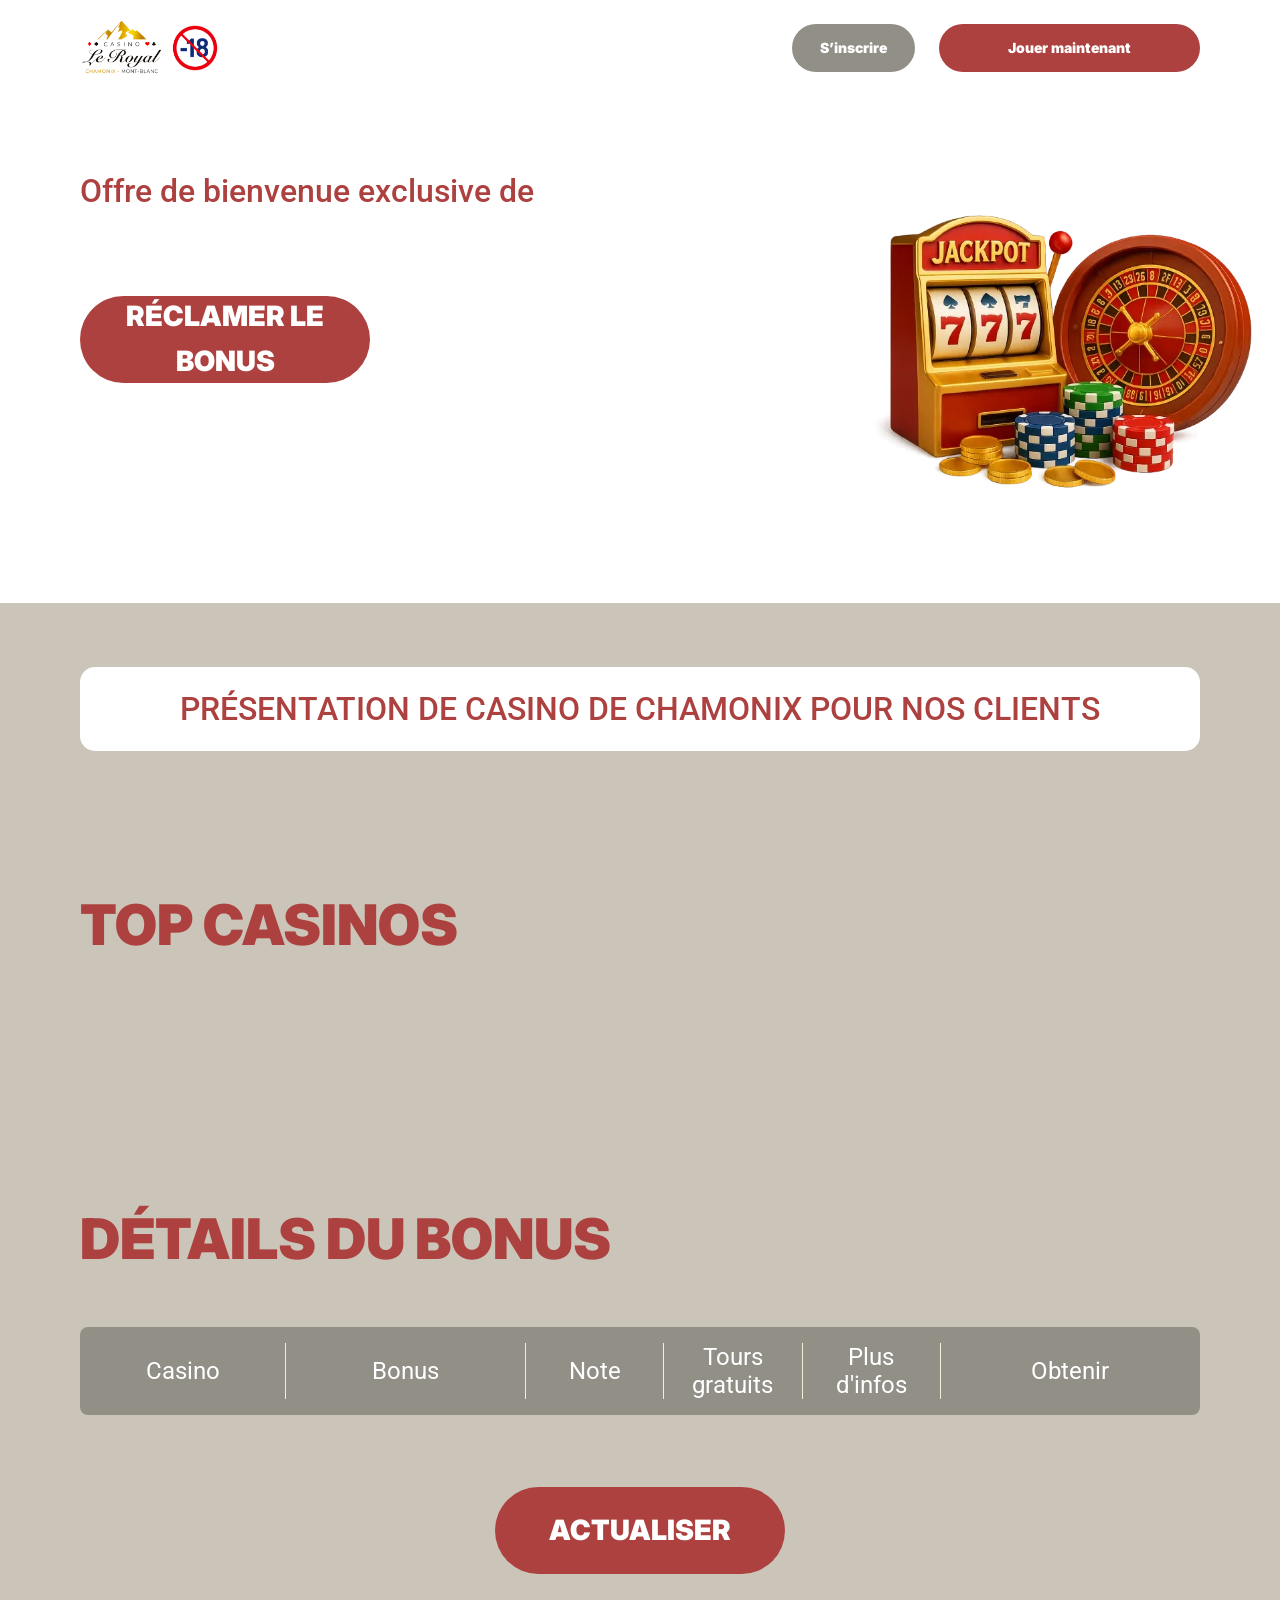
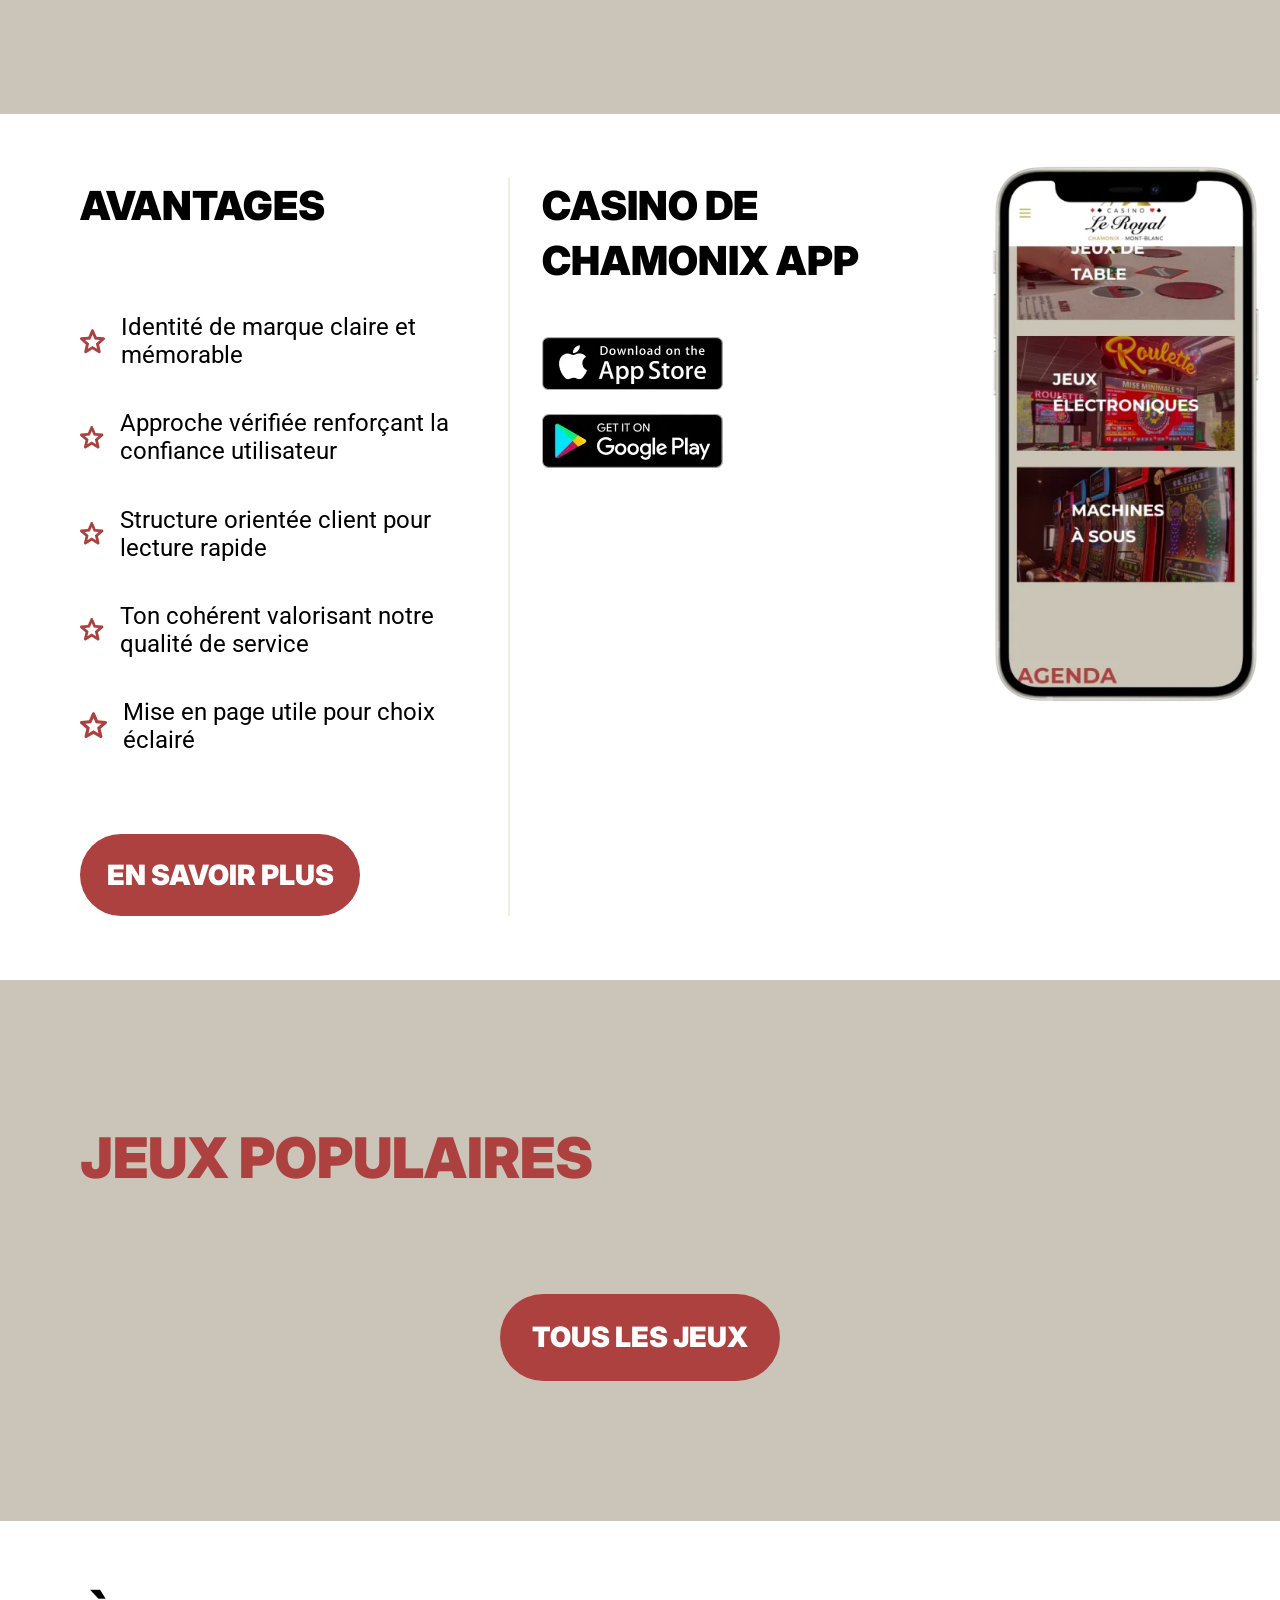
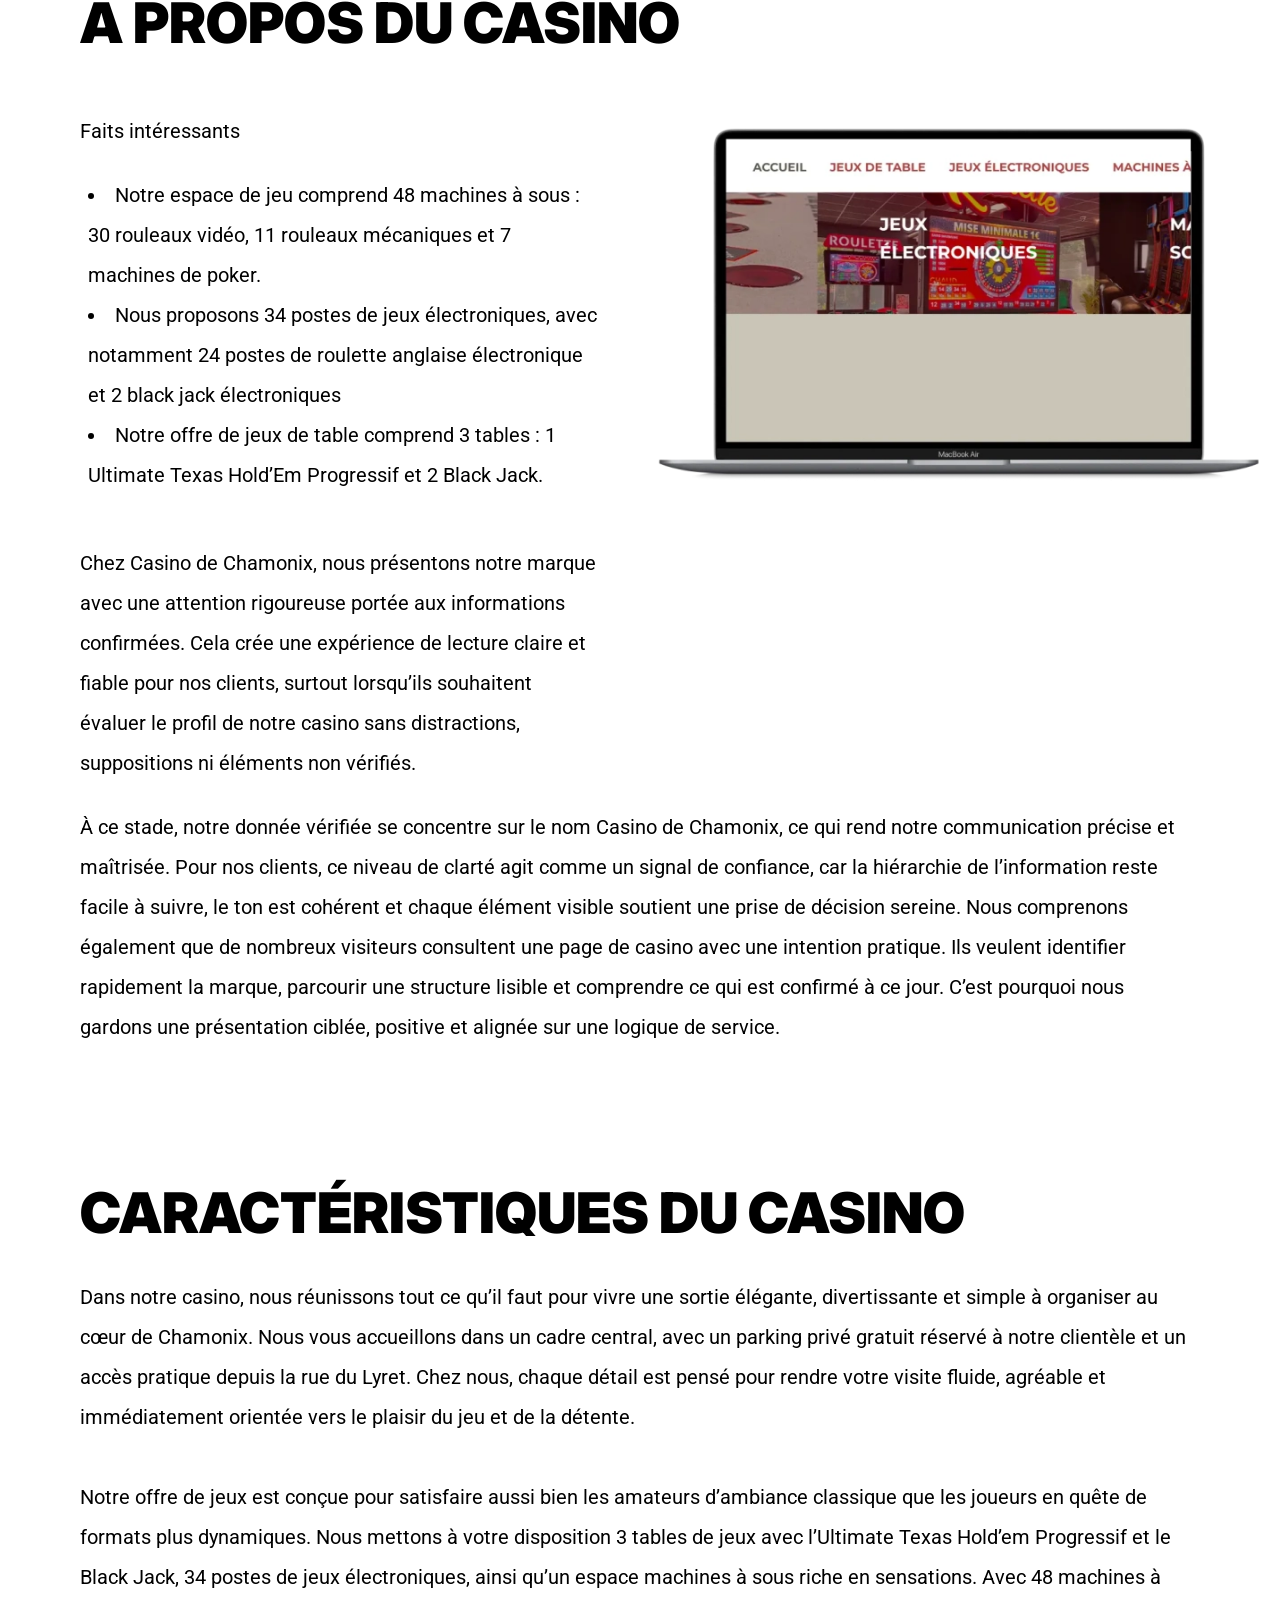
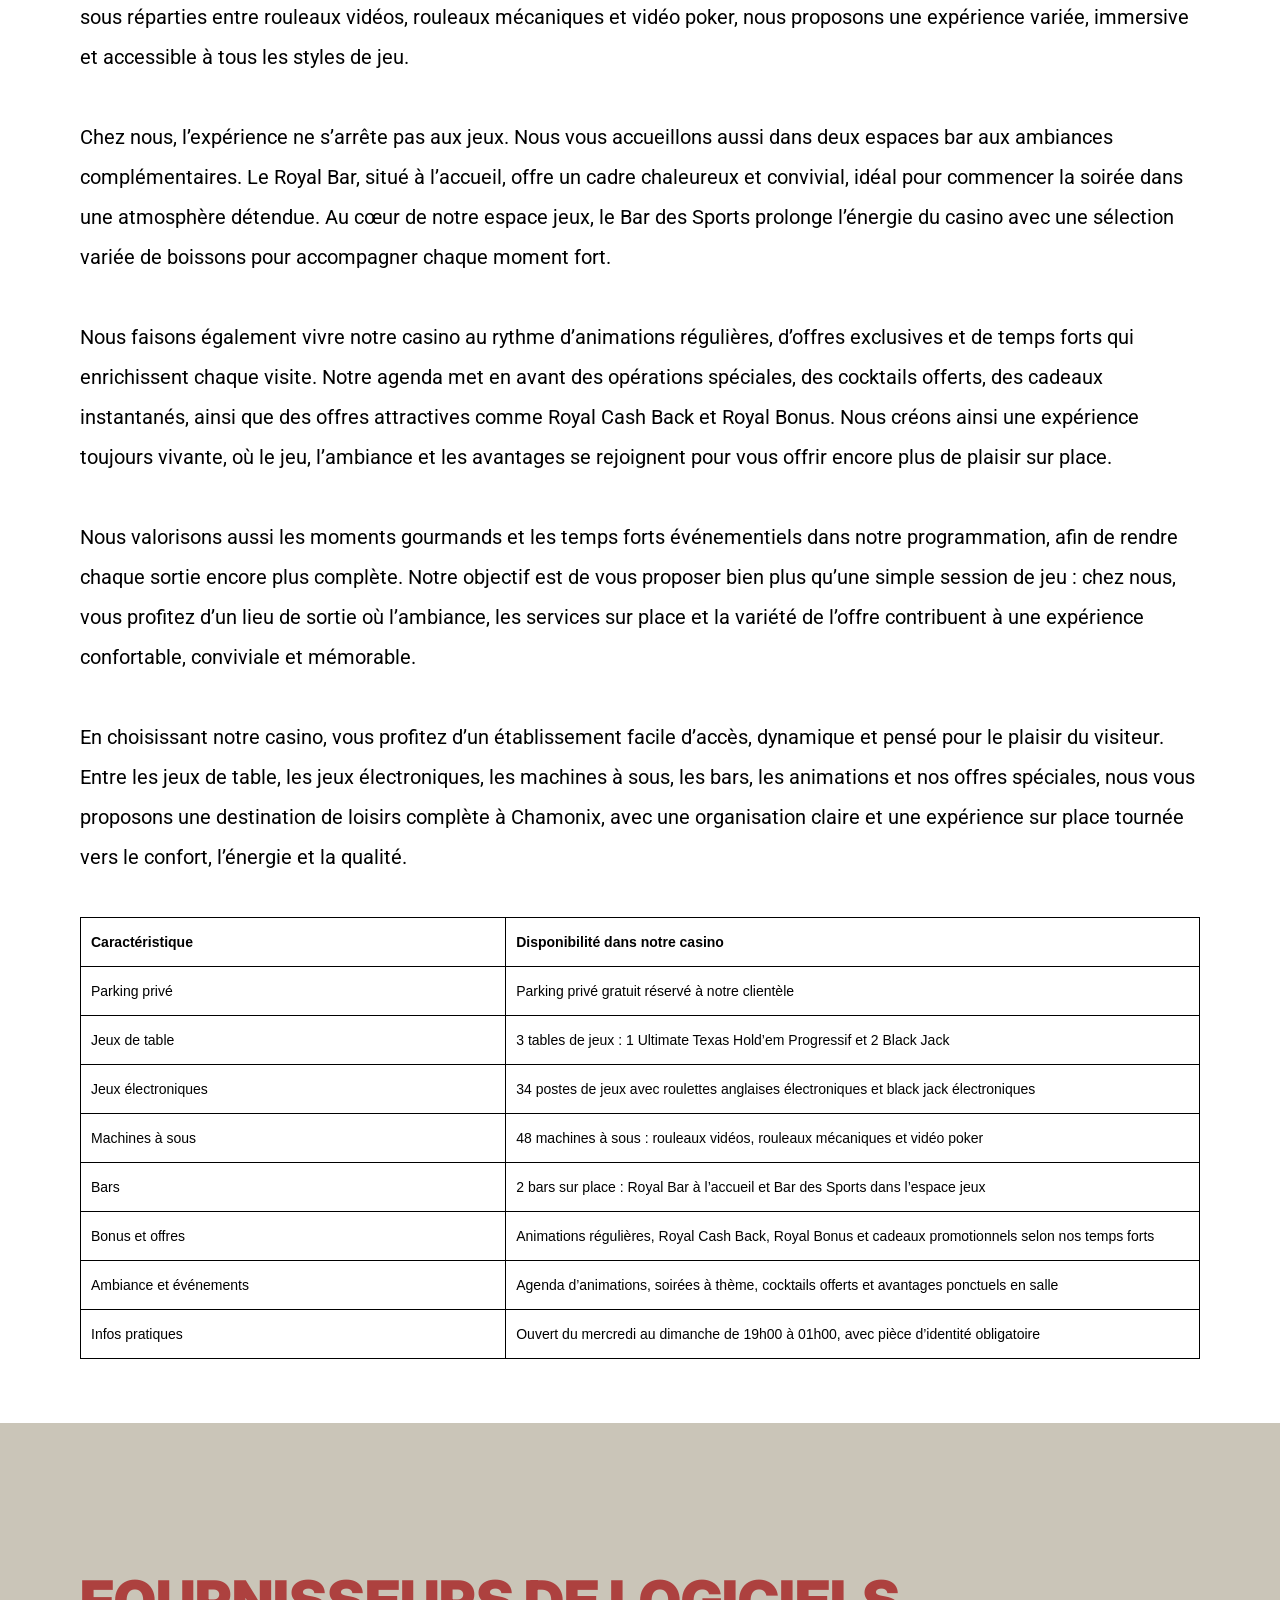
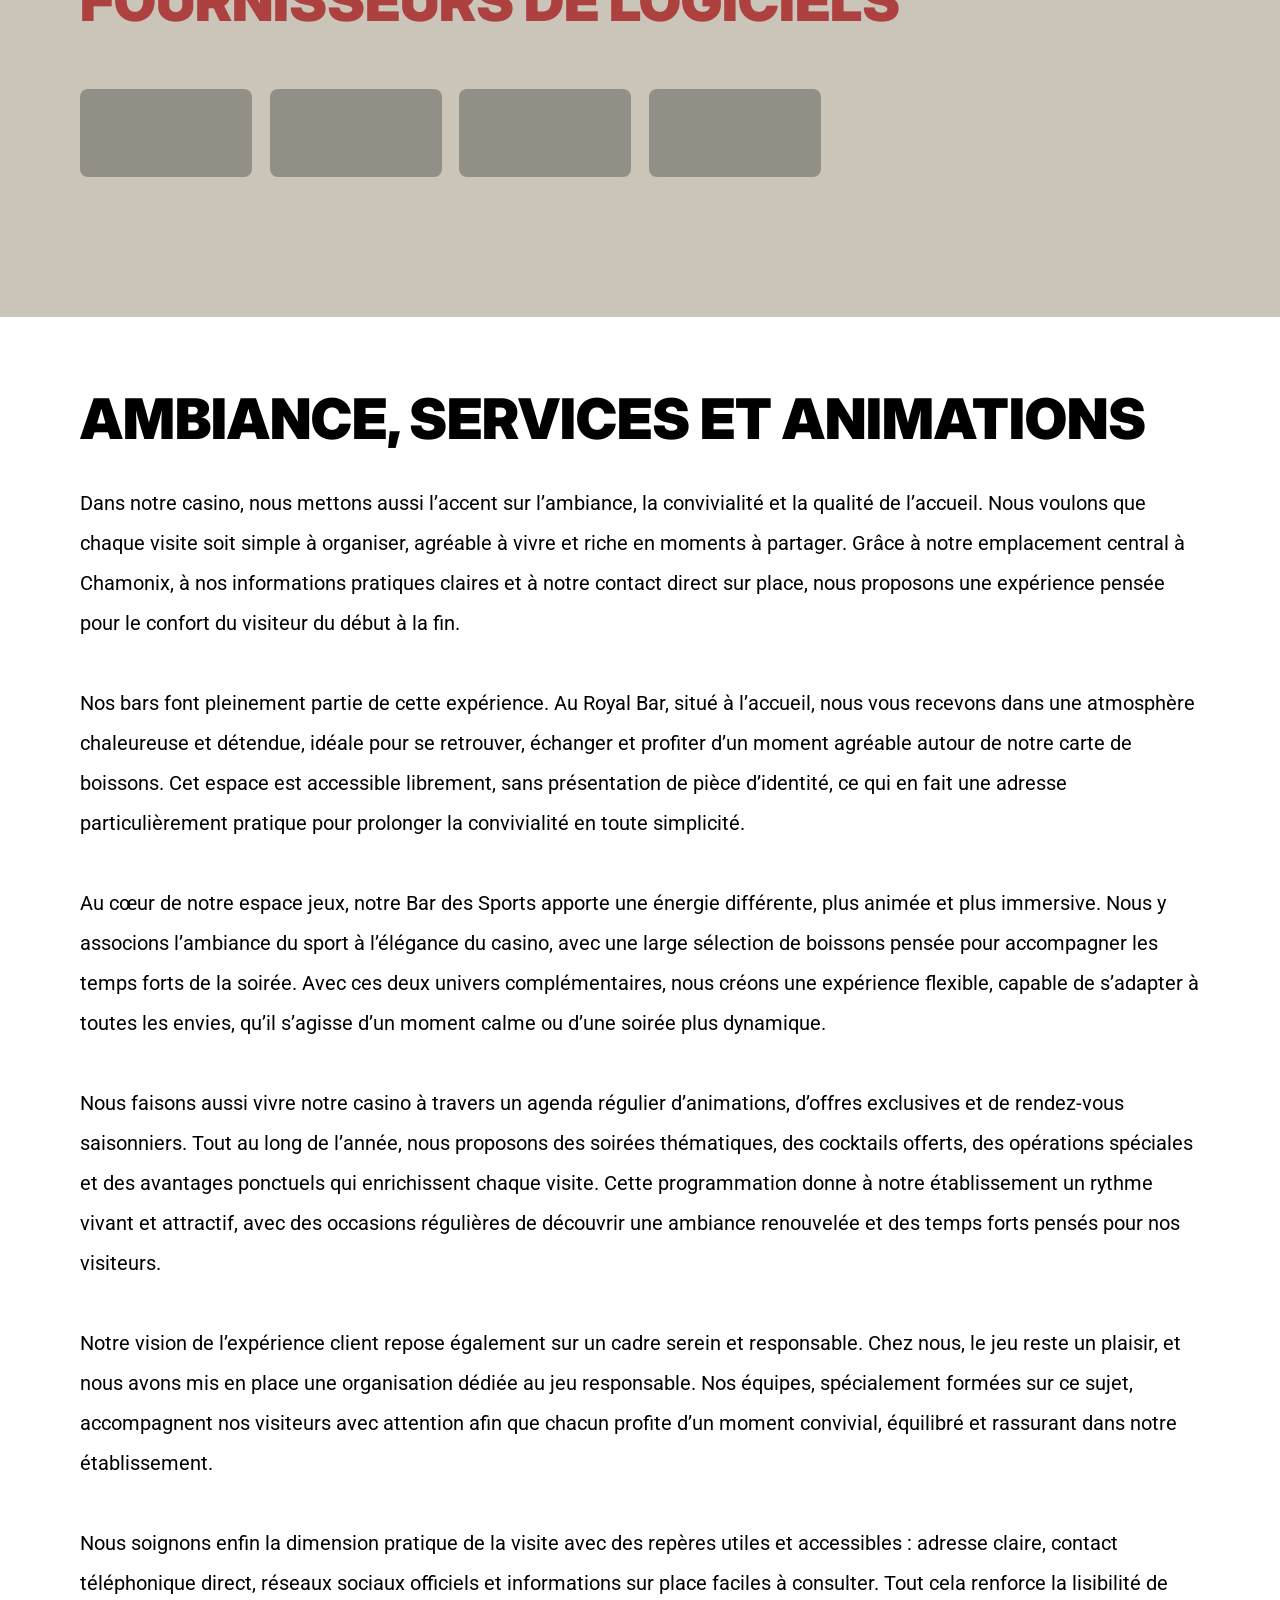
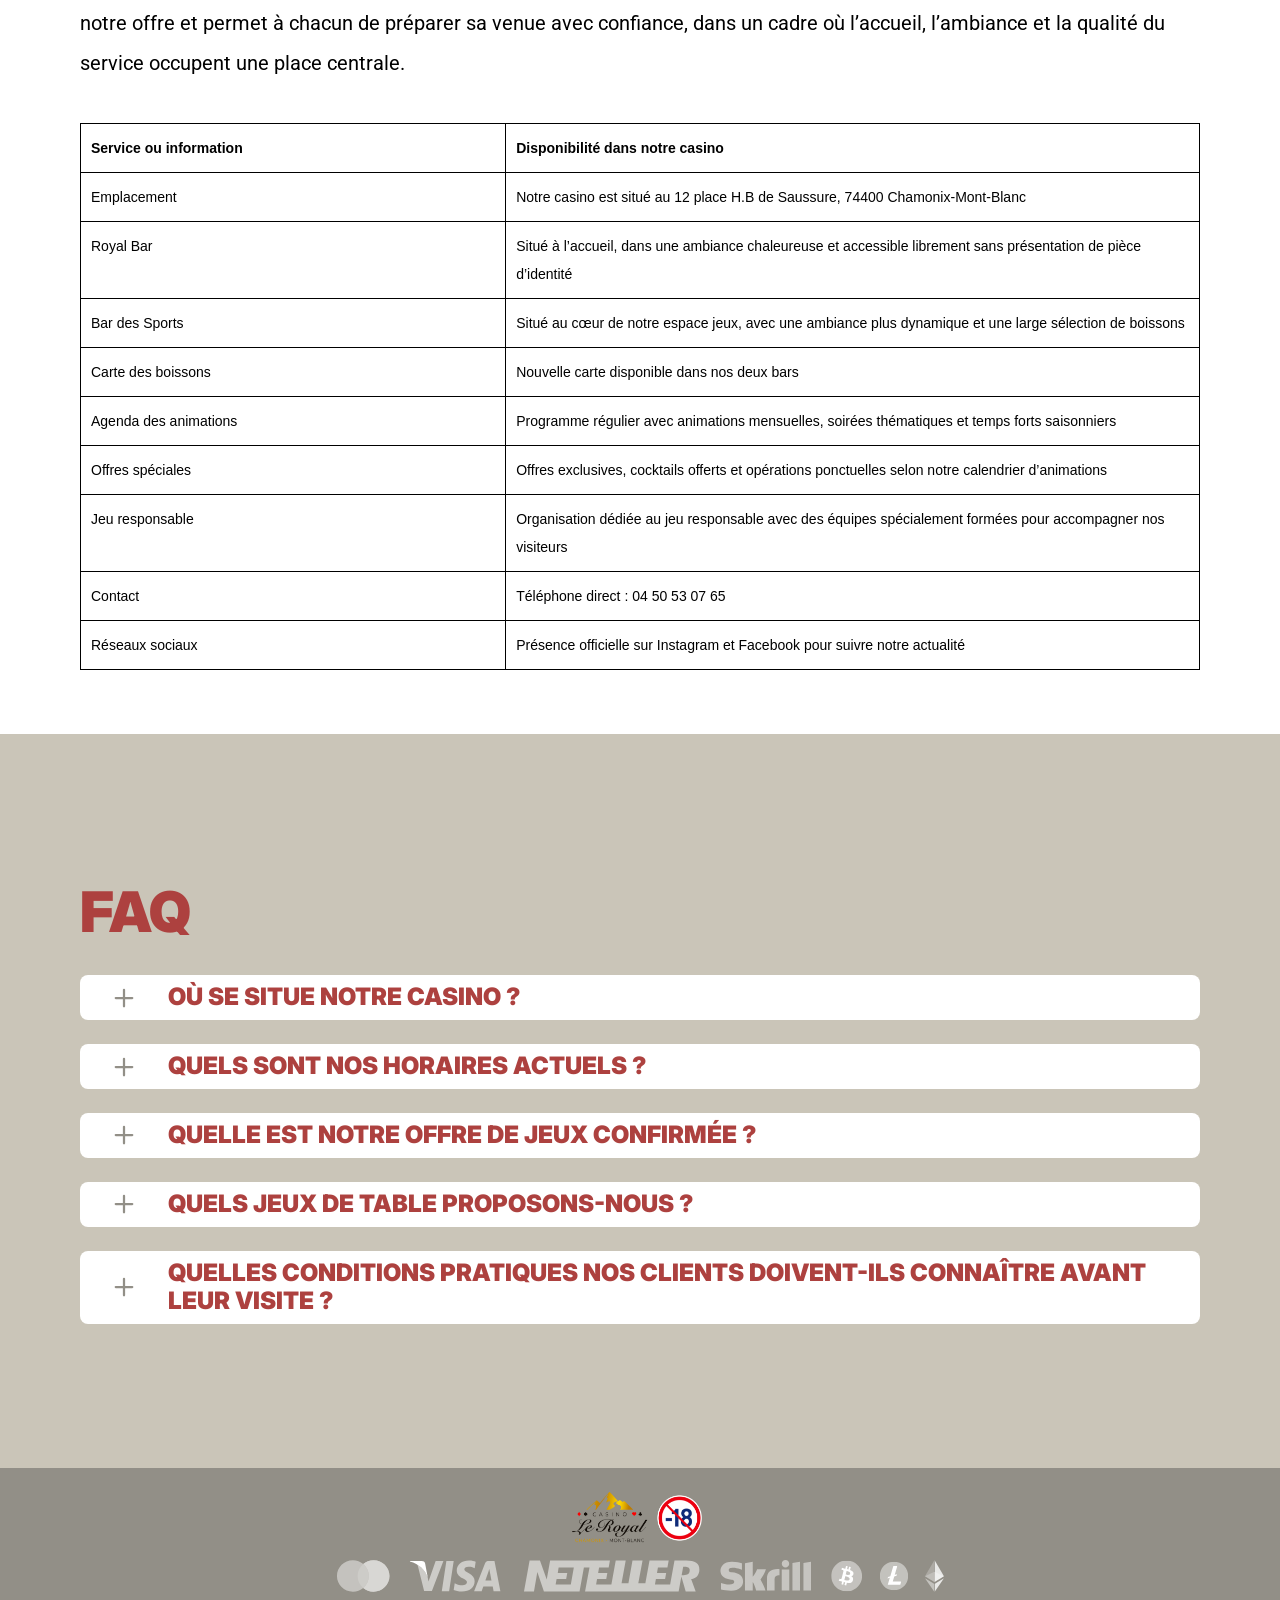
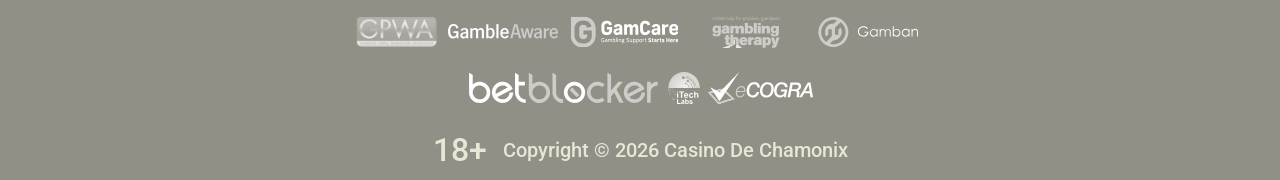
==== index.html @ f4f3ecd4 "Site update" ====
<!DOCTYPE html>
<html lang="fr-FR">

<head>
    <meta charset="utf-8">

    <script src="./index.js"></script>

    <link rel="manifest" href="./manifest.json">

    <link rel="preconnect" href="https://fonts.googleapis.com" />
    <link rel="preconnect" href="https://fonts.gstatic.com" crossorigin />

    <!-- Google Fonts -->
    <link
            href="https://fonts.googleapis.com/css2?family=Inter:wght@300;400;500;600;700&display=swap"
            rel="stylesheet"
    />
    <!-- Google Fonts -->

    <!-- Google Fonts -->
    <link
            href="https://fonts.googleapis.com/css2?family=Roboto:wght@300;400;500;600;700&display=swap"
            rel="stylesheet"
    />

    <meta name="viewport" content="width=device-width, initial-scale=1, minimum-scale=1, maximum-scale=2">
    <link rel="preload" as="image" href="_assets/images/1776851815-logo.svg" fetchpriority="high">
    <link rel="stylesheet" href="./normalize.css">
    <link rel="stylesheet" href="./index.css">
    <meta name="theme-color" content="">
    <title>Casino de Chamonix : Présentation du casino, fonctionnalités et informations de paiement</title>
    <meta name="description"
          content="Découvrez Casino de Chamonix à travers une présentation structurée et centrée sur l’utilisateur, fondée uniquement sur des informations vérifiées, avec un aperçu clair des caractéristiques et du statut des paiements.">
    <link rel="canonical" href="https://casino-de-chamonix.com">
    <meta property="og:title" content="Casino de Chamonix : Présentation du casino, fonctionnalités et informations de paiement">
    <meta property="og:description"
          content="Découvrez Casino de Chamonix à travers une présentation structurée et centrée sur l’utilisateur, fondée uniquement sur des informations vérifiées, avec un aperçu clair des caractéristiques et du statut des paiements.">
    <meta property="og:url" content="https://casino-de-chamonix.com">
    <meta property="og:site_name" content="Casino de Chamonix : Présentation du casino, fonctionnalités et informations de paiement">
    <meta property="og:locale" content="fr-FR">
    <meta property="og:image" content="_assets/images/1776852134-main.webp">
    <meta property="og:image:width" content="1200">
    <meta property="og:image:height" content="630">
    <meta property="og:type" content="website">
    <meta name="twitter:card" content="summary_large_image">
    <meta name="twitter:site" content="casino-de-chamonix.com">
    <meta name="twitter:title" content="Casino de Chamonix : Présentation du casino, fonctionnalités et informations de paiement">
    <meta name="twitter:description"
          content="Découvrez Casino de Chamonix à travers une présentation structurée et centrée sur l’utilisateur, fondée uniquement sur des informations vérifiées, avec un aperçu clair des caractéristiques et du statut des paiements.">
    <meta name="twitter:image" content="_assets/images/1776852134-main.webp">
    <meta name="twitter:image:width" content="1200">
    <meta name="twitter:image:height" content="630">
    <link rel="icon" href="_assets/images/1776852144-favicon.svg" type="image/x-icon" sizes="16x16">
    <meta name="language" content="fr-FR">

    <link rel="apple-touch-icon" href="_assets/images/1776851815-favicon.svg" sizes="96x96">
    <link rel="icon" href="_assets/images/1776851815-favicon.svg" type="image/webp" sizes="192x192">

    <link rel="preload" href="_assets/images/1776852183-main.webp" as="image" fetchpriority="high">

    <link rel="alternate" hreflang="x-default" href="https://casino-de-chamonix.com" />
    <link rel="alternate" hreflang="fr" href="https://casino-de-chamonix.com" />
</head>

<body>
<svg
        style="display: none"
        xmlns="http://www.w3.org/2000/svg"
        width="1em"
        height="1em"
        viewBox="0 0 256 256"
>
    <symbol id="minus-icon" viewBox="0 0 256 256">
        <path
                fill="#928f87"
                d="M228 128a12 12 0 0 1-12 12H40a12 12 0 0 1 0-24h176a12 12 0 0 1 12 12"
        />
    </symbol>
</svg>

<svg
        style="display: none"
        xmlns="http://www.w3.org/2000/svg"
        width="1em"
        height="1em"
        viewBox="0 0 32 32"
>
    <symbol id="globe-icon" viewBox="0 0 32 32">
        <path
                fill="#AD413F"
                d="M32.032 16c0-8.501-6.677-15.472-15.072-15.969-0.173-0.019-0.346-0.032-0.523-0.032-0.052 0-0.104 0.005-0.156 0.007-0.093-0.002-0.186-0.007-0.281-0.007-8.84 0-16.032 7.178-16.032 16.001s7.192 16.001 16.032 16.001c0.094 0 0.188-0.006 0.281-0.008 0.052 0.002 0.104 0.008 0.156 0.008 0.176 0 0.349-0.012 0.523-0.032 8.395-0.497 15.072-7.468 15.072-15.969zM29.049 21.151c-0.551-0.16-1.935-0.507-4.377-0.794 0.202-1.381 0.313-2.84 0.313-4.357 0-1.196-0.069-2.354-0.197-3.469 3.094-0.37 4.45-0.835 4.54-0.867l-0.372-1.050c0.695 1.659 1.080 3.478 1.080 5.386 0 1.818-0.352 3.555-0.987 5.151zM8.921 16c0-1.119 0.074-2.212 0.21-3.263 1.621 0.127 3.561 0.222 5.839 0.243v6.939c-2.219 0.021-4.114 0.111-5.709 0.234-0.22-1.319-0.34-2.715-0.34-4.154zM16.967 2.132c2.452 0.711 4.552 4.115 5.492 8.628-1.512 0.12-3.332 0.209-5.492 0.229v-8.857zM14.971 2.156v8.832c-2.136-0.021-3.965-0.109-5.502-0.226 0.96-4.457 3.076-7.836 5.502-8.606zM14.971 21.913l0 7.929c-2.263-0.718-4.256-3.705-5.293-7.719 1.492-0.11 3.253-0.189 5.292-0.21zM16.967 29.868l-0-7.955c2.061 0.020 3.814 0.102 5.288 0.217-1.019 4.067-3 7.076-5.288 7.738zM16.967 19.92l0-6.939c2.291-0.021 4.218-0.118 5.818-0.25 0.131 1.053 0.203 2.147 0.203 3.268 0 1.442-0.116 2.84-0.329 4.16-1.575-0.128-3.462-0.219-5.692-0.24zM28.588 9.81c-0.302 0.094-1.564 0.453-4.094 0.751-0.564-2.998-1.584-5.561-2.91-7.412 3.048 1.325 5.535 3.697 7.005 6.661zM11.213 2.831c-1.632 1.873-2.963 4.568-3.691 7.754-2.265-0.245-3.623-0.534-4.166-0.665 1.585-3.27 4.407-5.836 7.856-7.088zM2.614 11.787c0.385 0.104 1.841 0.467 4.549 0.766-0.155 1.107-0.24 2.26-0.24 3.447 0 1.509 0.136 2.96 0.383 4.334-2.325 0.251-3.755 0.552-4.396 0.706-0.607-1.566-0.944-3.264-0.944-5.041 0-1.467 0.228-2.883 0.649-4.213zM3.784 22.886c0.727-0.154 2.029-0.39 3.956-0.591 0.759 2.803 1.993 5.175 3.473 6.874-3.16-1.148-5.79-3.398-7.429-6.282v0zM21.583 28.849c1.195-1.665 2.14-3.907 2.728-6.525 1.982 0.227 3.226 0.494 3.853 0.652-1.5 2.596-3.808 4.669-6.581 5.873z">
        </path>
    </symbol>
</svg>

<svg width="32" height="31" viewBox="0 0 32 31" fill="none" xmlns="http://www.w3.org/2000/svg">
    <symbol id="star-icon" viewBox="0 0 32 31">
        <path d="M10.0431 24.5932L15.8898 21.0667L21.7365 24.6396L20.2052 17.9577L25.3559 13.5031L18.5811 12.8999L15.8898 6.58913L13.1985 12.8535L6.42371 13.4567L11.5744 17.9577L10.0431 24.5932ZM15.8898 25.4285L8.187 30.0687C7.84672 30.2853 7.49096 30.3781 7.11975 30.3471C6.74853 30.3162 6.42371 30.1925 6.1453 29.9759C5.86688 29.7594 5.65034 29.489 5.49566 29.1648C5.34099 28.8406 5.31005 28.4768 5.40286 28.0734L7.44456 19.3034L0.623417 13.4103C0.314068 13.1319 0.121034 12.8145 0.0443157 12.4581C-0.0324028 12.1017 -0.00951111 11.754 0.112991 11.415C0.235493 11.0759 0.421103 10.7975 0.669819 10.5797C0.918536 10.362 1.25882 10.2227 1.69067 10.1621L10.6927 9.37327L14.1729 1.11366C14.3276 0.742438 14.5676 0.464023 14.8931 0.278414C15.2185 0.0928044 15.5507 0 15.8898 0C16.2288 0 16.5611 0.0928044 16.8865 0.278414C17.2119 0.464023 17.452 0.742438 17.6067 1.11366L21.0869 9.37327L30.0889 10.1621C30.522 10.224 30.8623 10.3632 31.1098 10.5797C31.3572 10.7963 31.5428 11.0747 31.6666 11.415C31.7903 11.7553 31.8138 12.1036 31.7371 12.46C31.6604 12.8163 31.4667 13.1331 31.1562 13.4103L24.335 19.3034L26.3767 28.0734C26.4695 28.4756 26.4386 28.8394 26.2839 29.1648C26.1292 29.4902 25.9127 29.7606 25.6343 29.9759C25.3559 30.1912 25.0311 30.315 24.6598 30.3471C24.2886 30.3793 23.9329 30.2865 23.5926 30.0687L15.8898 25.4285Z" fill="#AD413F"/>
    </symbol>
</svg>

<svg
        xmlns="http://www.w3.org/2000/svg"
        width="1em"
        height="1em"
        viewBox="0 0 256 256"
>
    <symbol id="plus-icon" viewBox="0 0 256 256">
        <path
                fill="#928f87"
                d="M228 128a12 12 0 0 1-12 12h-76v76a12 12 0 0 1-24 0v-76H40a12 12 0 0 1 0-24h76V40a12 12 0 0 1 24 0v76h76a12 12 0 0 1 12 12"
        />
    </symbol>
</svg>

<svg
        width="33"
        height="32"
        viewBox="0 0 33 32"
        fill="none"
        xmlns="http://www.w3.org/2000/svg"
>
    <symbol id="play-icon" viewBox="0 0 33 32">
        <path
                d="M16.8334 0.0786133C7.9606 0.0786133 0.767578 7.20678 0.767578 15.9998C0.767578 24.7929 7.9606 31.921 16.8334 31.921C25.7061 31.921 32.8992 24.7929 32.8992 15.9998C32.8992 7.20678 25.7061 0.0786133 16.8334 0.0786133ZM22.3861 16.8438L14.3532 21.8192C14.1907 21.9197 14.0059 21.9703 13.821 21.9703C13.6536 21.9703 13.4859 21.929 13.3342 21.8454C13.015 21.67 12.8169 21.3372 12.8169 20.9752V11.0244C12.8169 10.6625 13.015 10.3296 13.3342 10.1543C13.6533 9.97788 14.0436 9.98857 14.3532 10.1805L22.3861 15.1559C22.6796 15.3381 22.858 15.6568 22.858 15.9998C22.858 16.3428 22.6796 16.6616 22.3861 16.8438Z"
                fill="#AD413F"
        />
    </symbol>
</svg>

<svg
        width="20"
        height="20"
        viewBox="0 0 20 20"
        fill="none"
        xmlns="http://www.w3.org/2000/svg"
>
    <symbol id="information-outline" viewBox="0 0 20 20">
        <path
                d="M9 7H11V5H9V7ZM10 18C5.59 18 2 14.41 2 10C2 5.59 5.59 2 10 2C14.41 2 18 5.59 18 10C18 14.41 14.41 18 10 18ZM10 0C8.68678 0 7.38642 0.258658 6.17317 0.761205C4.95991 1.26375 3.85752 2.00035 2.92893 2.92893C1.05357 4.8043 0 7.34784 0 10C0 12.6522 1.05357 15.1957 2.92893 17.0711C3.85752 17.9997 4.95991 18.7362 6.17317 19.2388C7.38642 19.7413 8.68678 20 10 20C12.6522 20 15.1957 18.9464 17.0711 17.0711C18.9464 15.1957 20 12.6522 20 10C20 8.68678 19.7413 7.38642 19.2388 6.17317C18.7362 4.95991 17.9997 3.85752 17.0711 2.92893C16.1425 2.00035 15.0401 1.26375 13.8268 0.761205C12.6136 0.258658 11.3132 0 10 0ZM9 15H11V9H9V15Z"
                fill="#AD413F"
        />
    </symbol>
</svg>

<div class="wrapper">
    <header class="header" id="top">
        <div class="headerBlock">
            <div class="headerLogoContainer"><a href="https://casino-de-chamonix.com" aria-label="Main page"><img class="header__logo logo"
                                                                                                     src="_assets/images/1776851815-logo.svg" alt="Casino De Chamonix" /></a></div>
            <ul class="nav__list">
                <li class="nav__item"><a class="nav__link" target="_blank" href="casino.html?id=example-offer-id"
                                         aria-label="S’inscrire" id="navSignUp"> S’inscrire </a></li>
                <li class="nav__item nav__itemLarge"><a class="nav__link nav__linkLarge" target="_blank"
                                                        href="casino.html?id=example-offer-id" aria-label="Jouer maintenant" id="navPlayNow"> Jouer maintenant </a>
                </li>
            </ul>
        </div>
    </header>
    <main class="main">
        <section class="heroContainer">
            <div class="hero">
                <div class="heroBlock block">
                    <div class="heroGroup">
                        <div class="heroTextGroup">
                            <p class="heroText heroTextDesktop">Offre de bienvenue exclusive de</p>
                            <p class="heroText heroTextMobile">Offre de bienvenue exclusive de</p>
                            <p class="heroText heroTextBonus" id="bonusText"></p>
                        </div><a target="_blank" class="heroLink" id="bonusLink" href="/" aria-label="Lancer la partie"><span
                            class="heroButton btn btn--large">Réclamer le bonus</span></a>
                    </div>
                </div>
            </div>
            <div class="heroUnder">
                <h1 class="heroText heroMainTitle">Présentation de Casino de Chamonix pour nos clients</h1>
            </div>
        </section>
        <div class="bonusesCircleContainer">
            <section class="topCasino">
                <div class="container">
                    <div class="topCasinoBlock block">
                        <h2 class="topCasinoTitle title"><span>Top casinos <span id="countryName"></span></span>
                        </h2>
                        <div class="topCasinoGroup" id="casinoCardContainer">
                            <!-- Casino cards will be dynamically inserted here --></div><button
                            class="topCasinoButton btn btn--large" id="showMoreButton"> Tous les casinos </button>
                    </div>
                </div>
            </section>
            <section class="bonusDetails" id="bonuses">
                <div class="container">
                    <div class="bonusDetailsBlock block">
                        <h2 class="bonusDetailsTitle title"><span>Détails du bonus</span></h2>
                        <div class="bonusDetailsGroup">
                            <div class="bonusTable">
                                <div class="bogradientContainer">
                                    <div class="bonusTableRow bonusTableHeader">
                                        <div class="bonusTableHead">
                                            <p class="bonusHeaderText bonusHeaderCasino">Casino</p>
                                        </div>
                                        <div class="bonusTableHead">
                                            <p class="bonusHeaderText bonusDetailsWelcome">Bonus</p>
                                        </div>
                                        <div class="bonusTableHead">
                                            <p class="bonusHeaderText">Note</p>
                                        </div>
                                        <div class="bonusTableHead">
                                            <p class="bonusHeaderText bonusHeaderTextSpins">Tours gratuits</p>
                                        </div>
                                        <div class="bonusTableHead">
                                            <p class="bonusHeaderText">Plus d'infos</p>
                                        </div>
                                        <div class="bonusTableHead">
                                            <p class="bonusHeaderText bonusClaimBonus">Obtenir</p>
                                        </div>
                                    </div>
                                </div><!-- Bonus rows will be dynamically inserted here -->
                                <div id="bonusTableRows"></div>
                            </div>
                        </div><button class="bonusDetailsButton btn btn--large" id="refreshButton"> Actualiser
                    </button>
                    </div>
                </div>
            </section>
        </div>
        <div class="advantagesCircleContainer">
            <section class="advantages">
                <div class="container">
                    <div class="advantagesBlock block">
                        <div class="advantagesDescription">
                            <h2 class="advantagesTitle title">Avantages</h2>
                            <ul class="advantagesList">
                                <li class="providersGroup"></li>
                                <li class="advantagesItem">
                                    <svg class="advantagesStar" width="30" height="29">
                                        <use href="#star-icon"></use>
                                    </svg>
                                    <p class="advantagesText">Identité de marque claire et mémorable</p>
                                </li>
                                <li class="advantagesItem">
                                    <svg class="advantagesStar" width="30" height="29">
                                        <use href="#star-icon"></use>
                                    </svg>
                                    <p class="advantagesText">Approche vérifiée renforçant la confiance utilisateur</p>
                                </li>
                                <li class="advantagesItem">
                                    <svg class="advantagesStar" width="30" height="29">
                                        <use href="#star-icon"></use>
                                    </svg>
                                    <p class="advantagesText">Structure orientée client pour lecture rapide</p>
                                </li>
                                <li class="advantagesItem">
                                    <svg class="advantagesStar" width="30" height="29">
                                        <use href="#star-icon"></use>
                                    </svg>
                                    <p class="advantagesText">Ton cohérent valorisant notre qualité de service</p>
                                </li>
                                <li class="advantagesItem">
                                    <svg class="advantagesStar" width="30" height="29">
                                        <use href="#star-icon"></use>
                                    </svg>
                                    <p class="advantagesText">Mise en page utile pour choix éclairé</p>
                                </li>
                                <li class="providersGroup"></li>
                            </ul><a class="advantagesLink" id="advantagesLink" target="_blank" href="/" aria-label="En savoir plus"><span
                                class="advantagesButton btn btn--large">En savoir plus</span></a>
                        </div>
                        <div class="advantagesMobile">
                            <h2 class="advantagesTitle title advantagesAppTitle">Casino de Chamonix App</h2><img
                                class="advantagesMobilePhone" src="_assets/images/1776852344-mobile.webp" title="Casino De Chamonix Mobile"
                                alt="Casino de Chamonix App" />
                            <div class="advantagesStoreGroup"><a href="/" id="appStoreLink" aria-label="Play game"
                                                                 target="_blank"><img class="advantagesStore" width="181" height="53"
                                                                                      src="./assets/images/advantages/app-store.webp" alt="iOs App " title="Casino de Chamonix App"/></a><a
                                    href="/" id="googlePlayLink" aria-label="Play game" target="_blank"><img
                                    class="advantagesStore" width="181" height="54"
                                    src="./assets/images/advantages/google-play.webp" alt="android App Casino de Chamonix App" title="Casino de Chamonix App" /></a>
                            </div>
                        </div>
                    </div>
                </div>
            </section>
            <section class="games" id="games">
                <div class="container">
                    <div class="gamesBlock block">
                        <h2 class="gamesTitle title"><span>Jeux populaires</span></h2>
                        <div class="gamesGroup" id="gamesContainer"><!-- Games will be dynamically inserted here -->
                        </div><a target="_blank" class="gamesLink" id="allGamesLink" href="/" aria-label="Tous les jeux"><span
                            class="gamesButton btn btn--large">Tous les jeux</span></a>
                    </div>
                </div>
            </section>
        </div>
        <div class="historyCircleContainer">
            <section class="history">
                <div class="container">
                    <div class="historyBlock block">
                        <h2 class="historyTitle title">À propos du casino</h2>
                        <div class="historyGroup">
                            <div class="historyColumn">
                                <div class="historyText">
                                    <p class="historyDescription">Faits intéressants</p>
                                    <ul class="historyList">
                                        <li class="historyItem">Notre espace de jeu comprend 48 machines à sous : 30 rouleaux vidéo, 11 rouleaux mécaniques et 7 machines de poker.</li>
                                        <li class="historyItem">Nous proposons 34 postes de jeux électroniques, avec notamment 24 postes de roulette anglaise électronique et 2 black jack électroniques</li>
                                        <li class="historyItem">Notre offre de jeux de table comprend 3 tables : 1 Ultimate Texas Hold’Em Progressif et 2 Black Jack.</li>
                                    </ul>
                                    <p class="historyDescription">Chez Casino de Chamonix, nous présentons notre marque avec une attention rigoureuse portée aux informations confirmées. Cela crée une expérience de lecture claire et fiable pour nos clients, surtout lorsqu’ils souhaitent évaluer le profil de notre casino sans distractions, suppositions ni éléments non vérifiés.</p>
                                </div>
                            </div>
                            <div class="historyColumn"><img class="historyImage"
                                                            src="_assets/images/1776852650-dekstop.webp" alt="Casino de Chamonix" title="Casino De Chamonix Desktop"/></div>
                        </div>
                        <p class="historyDescription">À ce stade, notre donnée vérifiée se concentre sur le nom Casino de Chamonix, ce qui rend notre communication précise et maîtrisée. Pour nos clients, ce niveau de clarté agit comme un signal de confiance, car la hiérarchie de l’information reste facile à suivre, le ton est cohérent et chaque élément visible soutient une prise de décision sereine.

Nous comprenons également que de nombreux visiteurs consultent une page de casino avec une intention pratique. Ils veulent identifier rapidement la marque, parcourir une structure lisible et comprendre ce qui est confirmé à ce jour. C’est pourquoi nous gardons une présentation ciblée, positive et alignée sur une logique de service.</p>
                    </div>
                </div>
            </section>
        </div>
        <div class="historyCircleContainer">
            <section class="history">
                <div class="container">
                    <div class="historyBlock block">
                        <h2 class="historyTitle title">Caractéristiques du casino</h2>
                        <div class="historyDescription"><p>Dans notre casino, nous réunissons tout ce qu’il faut pour vivre une sortie élégante, divertissante et simple à organiser au cœur de Chamonix. Nous vous accueillons dans un cadre central, avec un parking privé gratuit réservé à notre clientèle et un accès pratique depuis la rue du Lyret. Chez nous, chaque détail est pensé pour rendre votre visite fluide, agréable et immédiatement orientée vers le plaisir du jeu et de la détente.</p>

<br>

<p>Notre offre de jeux est conçue pour satisfaire aussi bien les amateurs d’ambiance classique que les joueurs en quête de formats plus dynamiques. Nous mettons à votre disposition 3 tables de jeux avec l’Ultimate Texas Hold’em Progressif et le Black Jack, 34 postes de jeux électroniques, ainsi qu’un espace machines à sous riche en sensations. Avec 48 machines à sous réparties entre rouleaux vidéos, rouleaux mécaniques et vidéo poker, nous proposons une expérience variée, immersive et accessible à tous les styles de jeu.</p>

<br>

<p>Chez nous, l’expérience ne s’arrête pas aux jeux. Nous vous accueillons aussi dans deux espaces bar aux ambiances complémentaires. Le Royal Bar, situé à l’accueil, offre un cadre chaleureux et convivial, idéal pour commencer la soirée dans une atmosphère détendue. Au cœur de notre espace jeux, le Bar des Sports prolonge l’énergie du casino avec une sélection variée de boissons pour accompagner chaque moment fort.</p>

<br>

<p>Nous faisons également vivre notre casino au rythme d’animations régulières, d’offres exclusives et de temps forts qui enrichissent chaque visite. Notre agenda met en avant des opérations spéciales, des cocktails offerts, des cadeaux instantanés, ainsi que des offres attractives comme Royal Cash Back et Royal Bonus. Nous créons ainsi une expérience toujours vivante, où le jeu, l’ambiance et les avantages se rejoignent pour vous offrir encore plus de plaisir sur place.</p>

<br>

<p>Nous valorisons aussi les moments gourmands et les temps forts événementiels dans notre programmation, afin de rendre chaque sortie encore plus complète. Notre objectif est de vous proposer bien plus qu’une simple session de jeu : chez nous, vous profitez d’un lieu de sortie où l’ambiance, les services sur place et la variété de l’offre contribuent à une expérience confortable, conviviale et mémorable.</p>

<br>

<p>En choisissant notre casino, vous profitez d’un établissement facile d’accès, dynamique et pensé pour le plaisir du visiteur. Entre les jeux de table, les jeux électroniques, les machines à sous, les bars, les animations et nos offres spéciales, nous vous proposons une destination de loisirs complète à Chamonix, avec une organisation claire et une expérience sur place tournée vers le confort, l’énergie et la qualité.</p>

<br>

<div style="width:100%; max-width:100%; overflow:hidden;">
  <table style="width:100%; max-width:100%; border-collapse:collapse; table-layout:fixed; font-family:Arial, sans-serif; font-size:clamp(9px, 2.2vw, 14px); color:#000000; background:transparent;">
    
    <tr>
      <th style="width:38%; border:1px solid #000000; padding:clamp(5px, 1.5vw, 10px); text-align:left; vertical-align:top; color:#000000; background:transparent; word-break:break-word;">
        Caractéristique
      </th>
      <th style="width:62%; border:1px solid #000000; padding:clamp(5px, 1.5vw, 10px); text-align:left; vertical-align:top; color:#000000; background:transparent; word-break:break-word;">
        Disponibilité dans notre casino
      </th>
    </tr>

    <tr>
      <td style="border:1px solid #000000; padding:clamp(5px, 1.5vw, 10px); vertical-align:top; color:#000000; background:transparent; word-break:break-word;">
        Parking privé
      </td>
      <td style="border:1px solid #000000; padding:clamp(5px, 1.5vw, 10px); vertical-align:top; color:#000000; background:transparent; word-break:break-word;">
        Parking privé gratuit réservé à notre clientèle
      </td>
    </tr>

    <tr>
      <td style="border:1px solid #000000; padding:clamp(5px, 1.5vw, 10px); vertical-align:top; color:#000000; background:transparent; word-break:break-word;">
        Jeux de table
      </td>
      <td style="border:1px solid #000000; padding:clamp(5px, 1.5vw, 10px); vertical-align:top; color:#000000; background:transparent; word-break:break-word;">
        3 tables de jeux : 1 Ultimate Texas Hold’em Progressif et 2 Black Jack
      </td>
    </tr>

    <tr>
      <td style="border:1px solid #000000; padding:clamp(5px, 1.5vw, 10px); vertical-align:top; color:#000000; background:transparent; word-break:break-word;">
        Jeux électroniques
      </td>
      <td style="border:1px solid #000000; padding:clamp(5px, 1.5vw, 10px); vertical-align:top; color:#000000; background:transparent; word-break:break-word;">
        34 postes de jeux avec roulettes anglaises électroniques et black jack électroniques
      </td>
    </tr>

    <tr>
      <td style="border:1px solid #000000; padding:clamp(5px, 1.5vw, 10px); vertical-align:top; color:#000000; background:transparent; word-break:break-word;">
        Machines à sous
      </td>
      <td style="border:1px solid #000000; padding:clamp(5px, 1.5vw, 10px); vertical-align:top; color:#000000; background:transparent; word-break:break-word;">
        48 machines à sous : rouleaux vidéos, rouleaux mécaniques et vidéo poker
      </td>
    </tr>

    <tr>
      <td style="border:1px solid #000000; padding:clamp(5px, 1.5vw, 10px); vertical-align:top; color:#000000; background:transparent; word-break:break-word;">
        Bars
      </td>
      <td style="border:1px solid #000000; padding:clamp(5px, 1.5vw, 10px); vertical-align:top; color:#000000; background:transparent; word-break:break-word;">
        2 bars sur place : Royal Bar à l’accueil et Bar des Sports dans l’espace jeux
      </td>
    </tr>

    <tr>
      <td style="border:1px solid #000000; padding:clamp(5px, 1.5vw, 10px); vertical-align:top; color:#000000; background:transparent; word-break:break-word;">
        Bonus et offres
      </td>
      <td style="border:1px solid #000000; padding:clamp(5px, 1.5vw, 10px); vertical-align:top; color:#000000; background:transparent; word-break:break-word;">
        Animations régulières, Royal Cash Back, Royal Bonus et cadeaux promotionnels selon nos temps forts
      </td>
    </tr>

    <tr>
      <td style="border:1px solid #000000; padding:clamp(5px, 1.5vw, 10px); vertical-align:top; color:#000000; background:transparent; word-break:break-word;">
        Ambiance et événements
      </td>
      <td style="border:1px solid #000000; padding:clamp(5px, 1.5vw, 10px); vertical-align:top; color:#000000; background:transparent; word-break:break-word;">
        Agenda d’animations, soirées à thème, cocktails offerts et avantages ponctuels en salle
      </td>
    </tr>

    <tr>
      <td style="border:1px solid #000000; padding:clamp(5px, 1.5vw, 10px); vertical-align:top; color:#000000; background:transparent; word-break:break-word;">
        Infos pratiques
      </td>
      <td style="border:1px solid #000000; padding:clamp(5px, 1.5vw, 10px); vertical-align:top; color:#000000; background:transparent; word-break:break-word;">
        Ouvert du mercredi au dimanche de 19h00 à 01h00, avec pièce d’identité obligatoire
      </td>
    </tr>

  </table>
</div></div>
                    </div>
                </div>
            </section>
        </div>


        <section class="">
            <div class="container">
                <div class="sprovidersBlock block">
                    <h2 class="sprovidersTitle title"> Fournisseurs de logiciels </h2>
                    <div class="sprovidersGroup" id="providersContainer">
                        <!-- Provider images will be dynamically inserted here --></div>
                </div>
            </div>
        </section>

        <div class="historyCircleContainer">
            <section class="history">
                <div class="container">
                    <div class="historyBlock block">
                        <h2 class="historyTitle title">Ambiance, services et animations</h2>
                        <div class="historyDescription"><p>Dans notre casino, nous mettons aussi l’accent sur l’ambiance, la convivialité et la qualité de l’accueil. Nous voulons que chaque visite soit simple à organiser, agréable à vivre et riche en moments à partager. Grâce à notre emplacement central à Chamonix, à nos informations pratiques claires et à notre contact direct sur place, nous proposons une expérience pensée pour le confort du visiteur du début à la fin.</p>

<br>

<p>Nos bars font pleinement partie de cette expérience. Au Royal Bar, situé à l’accueil, nous vous recevons dans une atmosphère chaleureuse et détendue, idéale pour se retrouver, échanger et profiter d’un moment agréable autour de notre carte de boissons. Cet espace est accessible librement, sans présentation de pièce d’identité, ce qui en fait une adresse particulièrement pratique pour prolonger la convivialité en toute simplicité.</p>

<br>

<p>Au cœur de notre espace jeux, notre Bar des Sports apporte une énergie différente, plus animée et plus immersive. Nous y associons l’ambiance du sport à l’élégance du casino, avec une large sélection de boissons pensée pour accompagner les temps forts de la soirée. Avec ces deux univers complémentaires, nous créons une expérience flexible, capable de s’adapter à toutes les envies, qu’il s’agisse d’un moment calme ou d’une soirée plus dynamique.</p>

<br>

<p>Nous faisons aussi vivre notre casino à travers un agenda régulier d’animations, d’offres exclusives et de rendez-vous saisonniers. Tout au long de l’année, nous proposons des soirées thématiques, des cocktails offerts, des opérations spéciales et des avantages ponctuels qui enrichissent chaque visite. Cette programmation donne à notre établissement un rythme vivant et attractif, avec des occasions régulières de découvrir une ambiance renouvelée et des temps forts pensés pour nos visiteurs.</p>

<br>

<p>Notre vision de l’expérience client repose également sur un cadre serein et responsable. Chez nous, le jeu reste un plaisir, et nous avons mis en place une organisation dédiée au jeu responsable. Nos équipes, spécialement formées sur ce sujet, accompagnent nos visiteurs avec attention afin que chacun profite d’un moment convivial, équilibré et rassurant dans notre établissement.</p>

<br>

<p>Nous soignons enfin la dimension pratique de la visite avec des repères utiles et accessibles : adresse claire, contact téléphonique direct, réseaux sociaux officiels et informations sur place faciles à consulter. Tout cela renforce la lisibilité de notre offre et permet à chacun de préparer sa venue avec confiance, dans un cadre où l’accueil, l’ambiance et la qualité du service occupent une place centrale.</p>

<br>

<div style="width:100%; max-width:100%; overflow:hidden;">
  <table style="width:100%; max-width:100%; border-collapse:collapse; table-layout:fixed; font-family:Arial, sans-serif; font-size:clamp(9px, 2.2vw, 14px); color:#000000; background:transparent;">
    
    <tr>
      <th style="width:38%; border:1px solid #000000; padding:clamp(5px, 1.5vw, 10px); text-align:left; vertical-align:top; color:#000000; background:transparent; word-break:break-word;">
        Service ou information
      </th>
      <th style="width:62%; border:1px solid #000000; padding:clamp(5px, 1.5vw, 10px); text-align:left; vertical-align:top; color:#000000; background:transparent; word-break:break-word;">
        Disponibilité dans notre casino
      </th>
    </tr>

    <tr>
      <td style="border:1px solid #000000; padding:clamp(5px, 1.5vw, 10px); vertical-align:top; color:#000000; background:transparent; word-break:break-word;">
        Emplacement
      </td>
      <td style="border:1px solid #000000; padding:clamp(5px, 1.5vw, 10px); vertical-align:top; color:#000000; background:transparent; word-break:break-word;">
        Notre casino est situé au 12 place H.B de Saussure, 74400 Chamonix-Mont-Blanc
      </td>
    </tr>

    <tr>
      <td style="border:1px solid #000000; padding:clamp(5px, 1.5vw, 10px); vertical-align:top; color:#000000; background:transparent; word-break:break-word;">
        Royal Bar
      </td>
      <td style="border:1px solid #000000; padding:clamp(5px, 1.5vw, 10px); vertical-align:top; color:#000000; background:transparent; word-break:break-word;">
        Situé à l’accueil, dans une ambiance chaleureuse et accessible librement sans présentation de pièce d’identité
      </td>
    </tr>

    <tr>
      <td style="border:1px solid #000000; padding:clamp(5px, 1.5vw, 10px); vertical-align:top; color:#000000; background:transparent; word-break:break-word;">
        Bar des Sports
      </td>
      <td style="border:1px solid #000000; padding:clamp(5px, 1.5vw, 10px); vertical-align:top; color:#000000; background:transparent; word-break:break-word;">
        Situé au cœur de notre espace jeux, avec une ambiance plus dynamique et une large sélection de boissons
      </td>
    </tr>

    <tr>
      <td style="border:1px solid #000000; padding:clamp(5px, 1.5vw, 10px); vertical-align:top; color:#000000; background:transparent; word-break:break-word;">
        Carte des boissons
      </td>
      <td style="border:1px solid #000000; padding:clamp(5px, 1.5vw, 10px); vertical-align:top; color:#000000; background:transparent; word-break:break-word;">
        Nouvelle carte disponible dans nos deux bars
      </td>
    </tr>

    <tr>
      <td style="border:1px solid #000000; padding:clamp(5px, 1.5vw, 10px); vertical-align:top; color:#000000; background:transparent; word-break:break-word;">
        Agenda des animations
      </td>
      <td style="border:1px solid #000000; padding:clamp(5px, 1.5vw, 10px); vertical-align:top; color:#000000; background:transparent; word-break:break-word;">
        Programme régulier avec animations mensuelles, soirées thématiques et temps forts saisonniers
      </td>
    </tr>

    <tr>
      <td style="border:1px solid #000000; padding:clamp(5px, 1.5vw, 10px); vertical-align:top; color:#000000; background:transparent; word-break:break-word;">
        Offres spéciales
      </td>
      <td style="border:1px solid #000000; padding:clamp(5px, 1.5vw, 10px); vertical-align:top; color:#000000; background:transparent; word-break:break-word;">
        Offres exclusives, cocktails offerts et opérations ponctuelles selon notre calendrier d’animations
      </td>
    </tr>

    <tr>
      <td style="border:1px solid #000000; padding:clamp(5px, 1.5vw, 10px); vertical-align:top; color:#000000; background:transparent; word-break:break-word;">
        Jeu responsable
      </td>
      <td style="border:1px solid #000000; padding:clamp(5px, 1.5vw, 10px); vertical-align:top; color:#000000; background:transparent; word-break:break-word;">
        Organisation dédiée au jeu responsable avec des équipes spécialement formées pour accompagner nos visiteurs
      </td>
    </tr>

    <tr>
      <td style="border:1px solid #000000; padding:clamp(5px, 1.5vw, 10px); vertical-align:top; color:#000000; background:transparent; word-break:break-word;">
        Contact
      </td>
      <td style="border:1px solid #000000; padding:clamp(5px, 1.5vw, 10px); vertical-align:top; color:#000000; background:transparent; word-break:break-word;">
        Téléphone direct : 04 50 53 07 65
      </td>
    </tr>

    <tr>
      <td style="border:1px solid #000000; padding:clamp(5px, 1.5vw, 10px); vertical-align:top; color:#000000; background:transparent; word-break:break-word;">
        Réseaux sociaux
      </td>
      <td style="border:1px solid #000000; padding:clamp(5px, 1.5vw, 10px); vertical-align:top; color:#000000; background:transparent; word-break:break-word;">
        Présence officielle sur Instagram et Facebook pour suivre notre actualité
      </td>
    </tr>

  </table>
</div></div>
                    </div>
                </div>
            </section>
        </div>

        <section class="faq">
            <div class="container">
                <div class="faqBlock block">
                    <h2 class="faqTitle title"><span>FAQ</span></h2>
                    <div class="faqGroup"><input class="faqInput" type="checkbox" id="o_se_situe_notre_casino_"/><label
                            class="faqLabel" for="o_se_situe_notre_casino_">

                        <svg class="faqIcon" width="24" height="24" aria-hidden="true">
                            <use class="plus" href="#plus-icon"></use>
                            <use class="minus" href="#minus-icon"></use>
                        </svg>

                        <span class="gradientContainer"> Où se situe notre casino ? </span></label>
                        <div class="faqContent">
                            <p>Notre casino se situe au 12 Place H.B de Saussure, 74400 Chamonix-Mont-Blanc.</p>
                        </div>
                    </div>
                    <div class="faqGroup"><input class="faqInput" type="checkbox" id="quels_sont_nos_horaires_actuels_"/><label
                            class="faqLabel" for="quels_sont_nos_horaires_actuels_">

                        <svg class="faqIcon" width="24" height="24" aria-hidden="true">
                            <use class="plus" href="#plus-icon"></use>
                            <use class="minus" href="#minus-icon"></use>
                        </svg>

                        <span class="gradientContainer"> Quels sont nos horaires actuels ? </span></label>
                        <div class="faqContent">
                            <p>Nous accueillons nos clients du mercredi au dimanche de 19h00 à 01h00, et nous sommes fermés le lundi et le mardi depuis le 6 avril 2026.</p>
                        </div>
                    </div>
                    <div class="faqGroup"><input class="faqInput" type="checkbox" id="quelle_est_notre_offre_de_jeux_confirme_"/><label
                            class="faqLabel" for="quelle_est_notre_offre_de_jeux_confirme_">

                        <svg class="faqIcon" width="24" height="24" aria-hidden="true">
                            <use class="plus" href="#plus-icon"></use>
                            <use class="minus" href="#minus-icon"></use>
                        </svg>

                        <span class="gradientContainer"> Quelle est notre offre de jeux confirmée ? </span></label>
                        <div class="faqContent">
                            <p>Notre offre confirmée comprend 48 machines à sous, 34 postes de jeux électroniques et 3 tables de jeux.</p>
                        </div>
                    </div>
                    <div class="faqGroup"><input class="faqInput" type="checkbox" id="quels_jeux_de_table_proposonsnous_"/><label
                            class="faqLabel" for="quels_jeux_de_table_proposonsnous_">

                        <svg class="faqIcon" width="24" height="24" aria-hidden="true">
                            <use class="plus" href="#plus-icon"></use>
                            <use class="minus" href="#minus-icon"></use>
                        </svg>

                        <span class="gradientContainer"> Quels jeux de table proposons-nous ? </span></label>
                        <div class="faqContent">
                            <p>Nous proposons 1 table d’Ultimate Texas Hold’Em Progressif et 2 tables de Black Jack, avec ouverture des jeux de table du mercredi au dimanche à partir de 19h30.</p>
                        </div>
                    </div>
                    <div class="faqGroup"><input class="faqInput" type="checkbox" id="quelles_conditions_pratiques_nos_clients_doiventils_connatre_avant_leur_visite_"/><label
                            class="faqLabel" for="quelles_conditions_pratiques_nos_clients_doiventils_connatre_avant_leur_visite_">

                        <svg class="faqIcon" width="24" height="24" aria-hidden="true">
                            <use class="plus" href="#plus-icon"></use>
                            <use class="minus" href="#minus-icon"></use>
                        </svg>

                        <span class="gradientContainer"> Quelles conditions pratiques nos clients doivent-ils connaître avant leur visite ? </span></label>
                        <div class="faqContent">
                            <p>Un parking privé gratuit est réservé à la clientèle, et une pièce d’identité est obligatoire pour accéder à notre casino.</p>
                        </div>
                    </div>
                </div>
            </div>
        </section>

    </main>
</div>

<footer class="footer">
    <div class="footerContainer">
        <div class="footerTop">
            <div class="footerLogoContainer"><a href="https://casino-de-chamonix.com" aria-label="Main page"><img class="footer__logo"
                                                                                                     src="_assets/images/1776851838-logo.svg" alt="" width="140"
                                                                                                     height="48" /></a></div>
            <div class="footerPay">
                <div class="payBlock"><img class="payElementGrey"
                                           src="./assets/images/footer/payment/masterCard.svg" alt="MasterCard" /><img
                        class="payElementColor" src="./assets/images/footer/payment/masterCard--color.svg"
                        alt="MasterCard" title="MasterCard in Casino De Chamonix" /></div>
                <div class="payBlock"><img class="payElementGrey" src="./assets/images/footer/payment/visa.svg"
                                           alt="Visa" /><img class="payElementColor"
                                                             src="./assets/images/footer/payment/visa--color.svg" alt="Visa" title="Visa in Casino De Chamonix" /></div>
                <div class="payBlock"><img class="payElementGrey" src="./assets/images/footer/payment/neteller.svg"
                                           alt="Neteller" /><img class="payElementColor"
                                                                 src="./assets/images/footer/payment/neteller--color.svg" alt="Neteller" title="Neteller in Casino De Chamonix" /></div>
                <div class="payBlock"><img class="payElementGrey" src="./assets/images/footer/payment/skrill.svg"
                                           alt="Skrill" /><img class="payElementColor"
                                                               src="./assets/images/footer/payment/skrill--color.svg" alt="Skrill" title="Skrill in Casino De Chamonix" /></div>
                <div class="payBlock"><img class="payElementGrey" src="./assets/images/footer/payment/bitcoin.svg"
                                           alt="Bitcoin" /><img class="payElementColor"
                                                                src="./assets/images/footer/payment/bitcoin--color.svg" alt="Bitcoin" title="Bitcoin in Casino De Chamonix" /></div>
                <div class="payBlock"><img class="payElementGrey" src="./assets/images/footer/payment/litecoin.svg"
                                           alt="Litecoin" /><img class="payElementColor"
                                                                 src="./assets/images/footer/payment/litecoin--color.svg" alt="Litecoin" title="Litecoin in Casino De Chamonix" /></div>
                <div class="payBlock"><img class="payElementGrey" src="./assets/images/footer/payment/ethereum.svg"
                                           alt="Etherium" /><img class="payElementColor"
                                                                 src="./assets/images/footer/payment/ethereum--color.svg" alt="Etherium" title="Etherium in Casino De Chamonix" /></div>
            </div>
        </div>
        <div class="footerMiddle">
            <div class="footerOperator">
                <div class="operatorBlock"><img class="operatorElementGrey"
                                                src="./assets/images/footer/operator/gpwa.svg" alt="GPWA" /><img
                        class="operatorElementColor" src="./assets/images/footer/operator/gpwa--color.svg"
                        alt="GPWA" title="GPWA in Casino De Chamonix" /></div>
                <div class="operatorBlock"><img class="operatorElementGrey"
                                                src="./assets/images/footer/operator/gambleaware.svg" alt="Gamble Aware" /><img
                        class="operatorElementColor" src="./assets/images/footer/operator/gambleaware--color.svg"
                        alt="Gamble Aware" title="Gamble Aware in Casino De Chamonix" /></div>
                <div class="operatorBlock"><img class="operatorElementGrey"
                                                src="./assets/images/footer/operator/gamcare.svg" alt="Game care" /><img
                        class="operatorElementColor" src="./assets/images/footer/operator/gamcare--color.svg"
                        alt="Game care" title="Game care in Casino De Chamonix" /></div>
                <div class="operatorBlock"><img class="operatorElementGrey"
                                                src="./assets/images/footer/operator/gambling-therapy.svg" alt="Gambling Therapy" /><img
                        class="operatorElementColor"
                        src="./assets/images/footer/operator/gambling-therapy--color.svg" alt="Gambling Therapy" title="Gambling Therapy in Casino De Chamonix" />
                </div>
                <div class="operatorBlock"><img class="operatorElementGrey"
                                                src="./assets/images/footer/operator/gamban.svg" alt="Gamban" /><img
                        class="operatorElementColor" src="./assets/images/footer/operator/gamban--color.svg"
                        alt="Gamban" title="Gamban in Casino De Chamonix" /></div>
                <div class="operatorBlock"><img class="operatorElementGrey"
                                                src="./assets/images/footer/operator/betblocker.svg" alt="BetBlocker" /><img
                        class="operatorElementColor" src="./assets/images/footer/operator/betblocker--color.svg"
                        alt="BetBlocker" title="BetBlocker in Casino De Chamonix" /></div>
                <div class="operatorBlock"><img class="operatorElementGrey"
                                                src="./assets/images/footer/operator/itech_labs.svg" alt="ITech Labs" /><img
                        class="operatorElementColor" src="./assets/images/footer/operator/itech_labs--color.svg"
                        alt="ITech Labs" title="ITech Labs in Casino De Chamonix" /></div>
                <div class="operatorBlock"><img class="operatorElementGrey"
                                                src="./assets/images/footer/operator/ecogra.svg" alt="Ecogra" /><img
                        class="operatorElementColor" src="./assets/images/footer/operator/ecogra--color.svg"
                        alt="Ecogra" title="Ecogra in Casino De Chamonix" /></div>
            </div>
        </div>
        <div class="footerBottom">
            <div class="footerBottomGroup">
                <p class="footerBottomAge">18+</p>
                <p class="footerBottomCopyright">Copyright © <span class="js-current-year"></span> Casino De Chamonix </p>
            </div>
        </div>
    </div>
</footer>

<script>
    var playButtonName = "#play-icon";
    var informationOutlineName =
        "#information-outline";
    var topCasinoButtonText = "Activer le bonus";
    var welcomeBonusText = "Bonus de bienvenue";
    var bonusDetailsButtonText = "Obtenir le bonus";
    var playNowText = "Jouer maintenant";
    var maximumAmountText = "Montant maximum";
    var wagerText = "";
    var bonusCodeText = "Code promo";
    var depositText = "";
    var casinoName = "Casino De Chamonix";
</script>

</body>
</html>
---- index.css ----
.main,.wrapper{width:100%;display:flex;position:relative}.btn,.main,.wrapper{position:relative}.btn,.not-found-title,.subtitle,.title{font-family:var(--accent-font);font-weight:900}.btn,.nav__item,.subtitle,.title{font-weight:900}.operatorElementGrey,.payElementGrey{mix-blend-mode:screen}.btn,.heroTitle,.subtitle,.title{text-transform:uppercase}.casinoCard,.heroTitle,.nav__list{letter-spacing:0}.cardName,.casinoCard,.loader-body,.not-found-content{text-align:center}.bonusDetailsImage,.cardImage{filter:drop-shadow(0 .125rem .125rem rgb(0 0 0 / .75))}.btn:hover,.gameContainer:hover,.nav__item:hover{transform:scale(1.1)}.btn:hover,.faqLabel:hover,.gradientContainer:hover,.moreInfoLabel{cursor:pointer}*,::after,::before{padding:0;margin:0;border:0;box-sizing:border-box}.btn,.btn--large{border-radius:6.25rem;line-height:1.6;text-align:center;text-overflow:ellipsis;overflow:hidden}a{text-decoration:none}li,ol,ul{list-style:none}img{vertical-align:top}h1,h2,h3,h4,h5,h6{font-weight:inherit;font-size:inherit}body,html{height:100%;line-height:1;font-size:16px;color:var(--text);font-family:var(--base-font);--scroll-behavior:smooth !important;scroll-behavior:smooth!important}body.overflow{overflow:hidden}.wrapper{min-height:100%;flex-direction:column;overflow-x:hidden}.container{max-width:90rem;margin:0 auto}.main{flex:1 1 auto;flex-direction:column;background:var(--main-bg)}.block{margin:0 auto;max-width:70rem;padding:0}.block--not-found{max-width:100%;height:100dvh;margin:auto;display:flex;flex-direction:column;justify-content:center;gap:2rem;align-items:center;color:var(--text);background-color:var(--casino-cards)}.btn,.loader-body{justify-content:center;display:flex}.not-found-title{font-size:4rem;color:var(--welcome-bonus-text)}.btn,.btn a{color:var(--button-text)}.not-found-content{font-size:1.5rem;margin:.3125rem;color:var(--text)}.block--not-found button{margin-top:1.875rem}.btn{width:13.625rem;height:3.4375rem;-webkit-justify-content:center;align-items:center;-webkit-align-items:center;background:var(--yellow);font-size:1.25rem;transition:0.2s;box-shadow:inset 0 0 0 .125rem transparent,0 0 0 .125rem #fff0}.btn--large{width:17.5rem;height:5.4375rem;font-size:1.75rem;gap:6.25rem;box-shadow:inset 0 0 0 .1875rem #fff0,0 .125rem 0 0 #fff0;background:var(--yellow-button);color:var(--main-button-text)}.btn--medium{width:13rem;height:3.25rem;font-size:1.25rem;line-height:1.6}.content,.subtitle,.title{line-height:1.39;color:var(--text)}.btn--small{width:9.125rem}.title{font-size:3.5rem}.title span{color:var(--text)}.subtitle{font-size:2.5rem}.content{font-family:var(--base-font);font-size:1.25rem}.logo{width:100%;height:auto}.heroTitle,.nav__item{font-family:var(--accent-font)}.nav__select__container{cursor:pointer;scale:1!important;transform:scale(1)!important}.nav__select{background:var(--bg);color:var(--lang-select-color);text-transform:uppercase;cursor:pointer}:root{--accent-font:'Inter', sans-serif;--base-font:'Roboto', sans-serif;--welcome-bonus-font:'', sans-serif;--lang-select-color:#222829;--bg:#ffffff;--bg-light:#ffffff;--main-bg:#CAC5B8;--text:#AD413F;--text-black:#000000;--table-head:#928f87;--text-head:#ffffff;--hero-title-text:#222829;--yellow:#928f87;--yellow-button:#AD413F;--welcome-bonus-bg:#ffffff;--button-text:#ffffff;--main-button-text:#ffffff;--border-color:#efefdc;--casino-cards:#ffffff;--welcome-bonus-text:#fb333d;--bonus-border-head:#efefdc;--bonus-border:#928f87;--pay-back:;--providers-back:#928f87;--faq-label:#ffffff;--bg-footer:#928f87;--copyright:#e7e7d5;--link-hover:#AD413F;--icon-color:;--top-games-hover-fg:#000000}.loader-body{width:100%;height:100vh;align-content:center;transition:0.5s;align-items:center;background-color:var(--casino-cards)}.header,.nav__item{justify-content:center;display:flex}.loader__img{width:7.5rem;height:7.5rem;transform:scale(1);animation:2s infinite pulse-black;border-radius:50%}@keyframes pulse-black{0%,100%{transform:scale(.8);box-shadow:0 0 0 1.25rem var(--yellow)}70%{transform:scale(1);box-shadow:0 0 0 .625rem #fff0}}.loader{width:6.25rem;height:6.25rem;border:.75rem solid var(--yellow-button);border-radius:50%;position:absolute;border-top-color:var(--yellow);transform:translate(-50%,-50%);top:50%;left:50%;-webkit-animation:1s linear infinite spin;-o-animation:1s linear infinite spin;animation:1s linear infinite spin}.loader-body.done{visibility:hidden;opacity:0}@keyframes spin{from{transform:translate(-50%,-50%) rotate(0)}to{transform:translate(-50%,-50%) rotate(360deg)}}.header{min-height:6rem;max-height:6rem;align-items:center;background:var(--bg);position:fixed;top:0;left:0;right:0;width:100%;z-index:3}.headerBlock{width:100%;height:100%;display:flex;gap:.625rem;align-items:center;justify-content:space-between;padding:1.5rem 10rem}.headerLogoContainer{height:100%;max-width:8.75rem;width:8.75rem;margin-left:0;display:flex}.headerLogoContainer a{margin:auto;width:100%}.header__logo{width:auto;top:calc(0% + 0rem);left:calc(0% + 0rem);max-height:calc(100% + 0%);height:calc(100% + 0%);position:relative}.nav__list{display:flex;gap:1.5rem}.nav__item{align-items:center;font-size:.875rem;line-height:1.7;transition:0.2s;border-radius:6.25rem;background:var(--yellow);box-sizing:content-box;color:var(--button-text);box-shadow:inset 0 0 0 .125rem transparent,0 .125rem 0 0 #fff0}.nav__itemLarge{background:var(--yellow-button);color:var(--main-button-text);box-shadow:inset 0 0 0 .125rem #fff0,0 .125rem 0 0 #fff0}.nav__item:hover{cursor:pointer}.nav__link{color:var(--button-text);padding:.75rem 1.75rem;display:flex;justify-content:center;align-items:center;width:100%;height:100%}.nav__linkLarge{color:var(--main-button-text);padding:.75rem 4.3125rem}@media (max-width:90rem){.headerBlock{max-width:70rem;margin:0 auto;padding:1.5rem 0}}@media (max-width:75rem){.block{padding:0 2.5rem}.headerBlock{padding:1.5rem 3rem 1.5rem 2.7rem}}@media (max-width:64rem){.headerBlock{padding:1.5rem 3rem 1.5rem 2.7rem}.headerLogoContainer{margin-left:0}}.footer{display:flex;flex-direction:column;align-items:center;justify-content:center;background:var(--bg-footer)}.footerContainer{max-width:90rem;margin:0 auto;width:100%}.footerTop{padding-top:1.625rem;padding-bottom:.5rem;width:100%;display:flex;justify-content:center;position:relative}.footerLogoContainer{position:absolute;top:.5rem;left:10rem}.footer__logo{width:8.75rem;height:auto}.footerPay{padding:0;display:flex;gap:1rem;flex-wrap:wrap;justify-content:center;max-width:100%}.payElementGrey{max-height:2rem;width:auto}.payElementColor{display:none;max-height:2rem;width:auto}.bonusDetailsInfo .bonusDetailBlockAdd,.heroTextMobile,.moreInfoInput,.operatorBlock:hover .operatorElementGrey,.payBlock:hover .payElementGrey,.topCasinoChipsLeftMobile{display:none}.faqInput:checked+.faqLabel+.faqContent,.heroTextDesktop,.operatorBlock:hover .operatorElementColor,.payBlock:hover .payElementColor{display:block}.footerMiddle,.footerOperator{display:flex;justify-content:center}.footerMiddle{padding-top:.5rem;padding-bottom:0;width:100%}.footerOperator{max-width:40.5rem;width:80%;padding:0;flex-wrap:wrap;gap:.5rem}.operatorElementColor,.operatorElementGrey{max-height:2rem;width:auto;margin-bottom:1rem}.operatorElementColor{display:none}.footerBottom{padding-top:.625rem;padding-bottom:.625rem}.footerBottomGroup{display:flex;justify-content:center;align-items:center;gap:1rem;font-weight:500}.footerBottomAge{font-size:2rem;line-height:1.1875;color:var(--copyright)}.footerBottomCopyright{font-size:1.25rem;line-height:2;color:var(--copyright)}@media (max-width:86.25rem){.footerTop{padding-top:1.5rem;padding-bottom:1rem;flex-direction:column;align-items:center;gap:1rem}.footerLogoContainer{position:static;display:block}.footer__logo{width:8.75rem;height:auto}}@media (max-width:64rem){.footerOperator{width:60%}.payElementColor,.payElementGrey{max-height:1.75rem}.operatorElementColor,.operatorElementGrey{max-height:1.5625rem}}@media (max-width:55rem){.footerOperator{width:70%}}@media (max-width:48rem){.not-found-title{font-size:4rem}.btn--large,.not-found-content{font-size:1.25rem}.btn--large{width:15rem;height:4.5rem;gap:.625rem;line-height:1.6;border-radius:6.25rem;background:var(--yellow-button)}.header{min-height:6rem;max-height:6rem}.headerBlock{padding:1.5rem 2.5rem 1.5rem 2.3rem}.headerLogoContainer{max-width:7.25rem;width:7.25rem}.header__logo{height:auto;top:calc(0% + 0rem);left:calc(0% + 0rem);max-width:calc(7.25rem + 0%);width:calc(7.25rem + 0%);position:relative}.nav__list{gap:.5rem}.nav__item{font-size:.625rem;border-radius:6.25rem}.nav__link{padding:.5rem 1.15625rem}.nav__linkLarge{padding:.5rem 1.75rem}.footer__logo{width:5.5rem;height:auto}}@media (max-width:36.25rem){.footerBottomGroup{gap:.625rem}.footerPay{gap:.4rem}.footerOperator{gap:.4rem;width:80%}.operatorElementColor,.operatorElementGrey,.payElementColor,.payElementGrey{max-height:1.375rem}.footerBottomAge{font-size:1.625rem}.footerBottomCopyright{font-size:1rem}}@media (max-width:36rem){.btn,.btn--large{border-radius:6.25rem}.subtitle,.title{font-weight:900;font-family:var(--accent-font);word-wrap:break-word}.btn--large{width:15rem;height:4.5rem;gap:.625rem;font-size:1.5rem;line-height:1.6;background:var(--yellow-button)}.btn--medium{font-size:1.125rem;line-height:1.6}.title{font-size:2rem}.subtitle{font-size:1.5rem}.footerMiddle{padding-top:0;padding-bottom:0}.footerOperator{max-width:26rem;width:100%}.footerBottomGroup,.footerPay{gap:.625rem}.payElementColor,.payElementGrey{max-height:1.375rem}.operatorElementColor,.operatorElementGrey{max-height:1.375rem;margin-bottom:.4rem}.footerBottomAge,.footerBottomCopyright{font-size:1.125rem;line-height:1.17;color:var(--copyright)}}@media (max-width:30rem){.footerBottomGroup{gap:.1875rem;font-weight:400}.payElementColor,.payElementGrey{max-height:1rem}.footerBottomAge,.footerBottomCopyright{font-size:.75rem}.footerBottomGroup,.footerPay{gap:.5rem}}.heroContainer{max-width:100%;width:100%;background:var(--welcome-bonus-bg);position:relative;z-index:0}.heroUnder{width:100%;display:flex;justify-content:center;align-items:center;padding:4rem 0;background:var(--main-bg) no-repeat center bottom/auto 100%}.heroMainTitle{max-width:70rem;width:70rem;border-radius:.9375rem;background:var(--welcome-bonus-bg);padding:1.4375rem 3.75rem;text-transform:uppercase;font-size:1.75rem;line-height:1.214;text-align:center;margin:0;color:var(--text)}.hero,.heroButton,.heroGroup{z-index:1;position:relative}.hero{max-width:90rem;width:100%;margin:0 auto;padding:8.53125rem 0 8.75rem;background:url(_assets/images/1776852174-main.webp) right calc(10.5rem + 0rem) top calc(8.5rem + 0rem) / auto calc(63% + 0%) no-repeat}.heroBlock{position:relative;width:100%;max-width:70rem;margin:0 auto}.heroGroup{width:100%;margin-bottom:5.03125rem;display:flex;flex-direction:column;gap:3rem}.heroTitle{max-width:22.75rem;font-size:4rem;font-weight:900;line-height:1.5625;color:var(--hero-title-text);text-shadow:0 .25rem .25rem rgb(0 0 0 / .25);font-family:var(--welcome-bonus-font)}.heroTextGroup{max-width:70%;margin-bottom:0}.heroText{font-size:2rem;line-height:1.1875;min-height:2.375rem;font-weight:500;color:var(--text)}.heroTextBonus{max-width:50%}.heroLink{display:block;width:18.125rem}.heroButton,.gamesButton,.advantagesButton,.bonusDetailsButton,.topCasinoButton{width:18.125rem;font-size:1.75rem}@media (max-width:85rem){.hero{padding:8.53125rem 0 8.75rem;background:url(_assets/images/1776852174-main.webp) right calc(1rem + 0rem) top calc(10rem + 0rem) / auto calc(55% + 0%) no-repeat}.heroTextBonus{max-width:65%}}@media (max-width:75rem){.heroMainTitle{max-width:52.0625rem}}@media (max-width:64rem){.hero{padding:8.53125rem 0 8.75rem;background:url(_assets/images/1776852174-main.webp) right calc(1rem + 0rem) top calc(10rem + 0rem) / auto calc(50% + 0%) no-repeat}.heroGroup{gap:2rem}.heroTextBonus{max-width:70%}.heroTitle{max-width:22.75rem;font-size:3rem}.heroText{font-size:1.5rem;min-height:1.7rem}}@media (max-width:58.125rem){.hero{padding:8.53125rem 0 8.75rem;background:url(_assets/images/1776852174-main.webp) right calc(1rem + 0rem) top calc(10rem + 0rem) / auto calc(45% + 0%) no-repeat}.heroTextBonus{max-width:64%}.heroMainTitle{max-width:34.1875rem}}@media (max-width:48rem){.heroTextBonus,.heroTextGroup{max-width:100%}.heroText,.heroTitle{font-family:var(--accent-font)}.hero{padding:24.09375rem 0 2.75rem;background:url(_assets/images/1776852174-main.webp) center top calc(10rem + 0rem) / auto calc(36% + 0%) no-repeat}.heroUnder{height:4rem}.heroBlock{text-align:center}.heroGroup{margin-bottom:0;gap:1.45rem;align-items:center}.heroTextGroup{margin-top:1.55rem}.heroTextDesktop{display:none}.heroTextMobile{display:block}.heroLink{margin-left:auto;margin-right:auto;width:16.375rem;position:relative;left:0}.heroButton,.gamesButton,.advantagesButton,.bonusDetailsButton,.topCasinoButton{font-size:1.5rem;width:16.375rem;height:4.8125rem}.heroTitle{max-width:22.75rem;font-size:3.5rem;display:none}.heroText{text-transform:uppercase;font-size:1.5rem;line-height:1.5;min-height:auto;color:var(--text)}.heroMainTitle{padding:1rem .8125rem;font-size:1.25rem;max-width:38.5rem}}.bonusDetailsTitle,.sprovidersTitle,.topCasinoGroup,.topCasinoTitle{margin-bottom:3rem}@media (max-width:43.75rem){.heroMainTitle{max-width:31rem}.heroUnder{padding:5.5rem 2.5rem}}@media (max-width:36rem){.heroBlock,.heroTextGroup{margin-left:0}.hero{background:url(_assets/images/1776852183-main.webp) center top calc(3.5rem + 2rem) / auto calc(50% + -4%) no-repeat}.heroBlock{padding-right:0;padding-left:0}.heroTitle{margin-left:2.5rem;margin-top:0}}@media (max-width:34.375rem){.hero{background:url(_assets/images/1776852183-main.webp) center top calc(5.5rem + 2rem) / auto calc(50% + -4%) no-repeat}.heroText{font-family:var(--accent-font);text-transform:uppercase;font-size:1.2rem}.heroUnder{height:4rem}.heroMainTitle{padding:.5rem;font-size:1rem}}@media (max-width:25.875rem){.hero{background:url(_assets/images/1776852183-main.webp) center top calc(4.2rem + 2rem) / auto calc(50% + -4%) no-repeat}.heroGroup{gap:2rem}.heroUnder{height:4rem}.heroTitle{margin-top:0;max-width:22.75rem;font-size:2.6rem;line-height:110%}.heroText{font-size:1.1rem;line-height:1.1;min-height:1.32rem}}@media (max-width:23.4375rem){.hero{padding:15rem 0 1rem;background:url(_assets/images/1776852183-main.webp) center top calc(2.5rem + 2rem) / auto calc(55% + -4%) no-repeat}.heroGroup{gap:1rem}.heroUnder{height:2rem;padding:2.5rem 1.5rem}.heroLink{margin-left:auto;margin-right:auto;width:12rem;position:relative;left:0}.heroTitle{margin-top:0;max-width:22.75rem;font-size:2.6rem;line-height:110%}.heroText{font-size:.8rem;line-height:1;min-height:1rem;margin-left:1rem;margin-right:1rem}.heroButton,.gamesButton,.advantagesButton,.bonusDetailsButton,.topCasinoButton{font-size:1rem;line-height:1;width:12rem!important;height:3rem;margin:0 auto}}.cardBonus,.cardName,.cardWelcome{max-width:100%}.topCasino{position:relative;z-index:0;background-image:none;color:var(--text)}.topCasinoChipsLeft{display:block;position:absolute;bottom:5rem;left:0;z-index:0}.topCasinoBlock{padding-top:4.5rem;position:relative;z-index:1}.topCasinoGroup{max-width:100%;display:flex;flex-wrap:wrap;gap:1.6625rem;justify-content:flex-start;align-items:stretch}.cardBonus,.cardWelcome{margin:auto;font-family:var(--base-font)}.sgradientContainer,.tcgradientContainer{position:relative;display:flex;flex-wrap:wrap;justify-content:flex-start;align-items:stretch;padding:0;background:0 0}.bonusTableRowContainer::before,.gggradientContainer::before,.pygradientContainer::before,.sgradientContainer::before,.tcgradientContainer::before{content:"";position:absolute;top:-.125rem;left:-.125rem;right:-.125rem;bottom:-.125rem;background:0 0;z-index:-1;border-radius:.5rem}.casinoCard{width:16.25rem;height:auto;padding:2rem 1.5rem;display:flex;flex-direction:column;align-items:center;justify-content:center;gap:1rem;background:var(--casino-cards);border-radius:.5rem;text-transform:capitalize;word-wrap:break-word;font-family:var(--base-font);font-size:1.25rem;line-height:1.2}.cardButton,.cardButton span{width:12.625rem}.cardBonusText{font-family:var(--base-font);display:flex;flex-direction:column;gap:1rem;justify-content:center;align-items:center}.cardWelcome{color:var(--welcome-bonus-text);font-size:1.5rem;line-height:1.17}.cardBonus{font-size:1.25rem;line-height:1.15}.cardImage{margin-top:0;justify-self:flex-start}.cardName{font-family:var(--base-font);font-weight:500;font-size:1.25rem;line-height:1.2}.gamePlayText,.gameTitle{font-family:var(--base-font);font-weight:500}.cardButton{margin-top:auto;margin-bottom:0;justify-self:flex-end;display:flex;justify-content:center;height:3.5rem}.topCasinoButton{width:17.5rem;margin:0 auto}@media (max-width:75rem){.topCasinoGroup{justify-content:center}}@media (max-width:64.375rem){.topCasino{background-image:none}.topCasinoGroup{max-width:100%;justify-content:center;margin:0 auto 3rem}}@media (max-width:48rem){.topCasinoGroup{display:grid;grid-template-columns:1fr 1fr;gap:1rem;max-width:100%;margin:0 0 2.5rem;padding-left:2.5rem;padding-right:2.5rem}.casinoCard{width:100%}}@media (max-width:36rem){.casinoCard,.tcgradientContainer::before{border-radius:.5rem}.topCasinoBlock{width:100%;padding-top:1rem;padding-right:0;padding-left:0}.cardName,.topCasinoChipsLeft{display:none}.topCasinoChipsLeftMobile{display:block;position:absolute;bottom:-6rem;left:0}.topCasinoTitle{max-width:18.75rem;margin-left:2.5rem;margin-right:2.5rem}.casinoCard{padding:1rem 1.03125rem;justify-content:space-between;align-items:center;width:100%;font-size:1rem}.cardImage{margin-top:0;max-width:10rem;width:10rem;height:4rem}.cardBonusText{gap:.5rem}.cardWelcome{font-size:1.5rem;line-height:1.17}.cardBonus{font-size:1rem;line-height:1.1875;max-width:70%}.cardButton,.cardButton span{max-width:12.5rem;width:12.5rem}.cardButton{padding:0;height:3.375rem;font-size:1.125rem;line-height:1;justify-content:center;align-items:center;margin-top:0}}@media (max-width:33.125rem){.topCasinoGroup{grid-template-columns:1fr}.cardBonus{max-width:100%}}.bonus .bonusDetails{position:relative;background-image:none;max-width:100%;width:100%;margin:0 auto}.bonusChipsRight{display:block;position:absolute;top:-8rem;right:0}.bonusDetailsBlock,.gamesBlock,.sprovidersBlock{padding-top:8.75rem;padding-bottom:8.75rem}.bonusTable{display:flex;flex-direction:column;gap:1.5rem;margin-bottom:3rem}.bogradientContainer{position:relative;display:inline-block;padding:0;background:0 0}.bonusTableHeader,.bonusTableRowContainer{width:100%;display:grid;grid-template-columns:12.875rem repeat(5,1fr);font-size:1.25rem;border-radius:.5rem}.bogradientContainer::before{content:"";position:absolute;top:-.0625rem;left:-.0625rem;right:-.0625rem;bottom:-.0625rem;background:0 0;z-index:-1;border-radius:.5rem}.bonusTableHeader{row-gap:1.5rem;line-height:2}.bonusTableRowContainer{grid-column-start:1;grid-column-end:7;position:relative}#paymentRowsContainer,#bonusTableRows{display:flex;flex-direction:column;gap:1rem}.bonusTableRow.bonusTableHeader{background:var(--table-head)}.bonusDetailsWelcome{width:15rem!important}.bonusTableRow>div:not(.bonusDetailsInfo){padding-top:1rem;padding-bottom:1rem}.bonusTableRow:not(.bonusTableHeader)>div:not(.bonusDetailsInfo){background:var(--casino-cards);color:var(--text)}.bonusDetailsImage,.bonusDetailsText,.moreInfoLabel{border-right:.0625rem solid var(--bonus-border);width:100%;padding-left:1rem;padding-right:1rem;min-height:3.75rem;display:flex;justify-content:center;align-items:center}.bonusDetailBlock .bonusDetailsText,div.bonusTableHead:nth-child(6) p{border-right:none}.bonusDetailsContainer .bonusDetailsText{border-right:.0625rem solid var(--bonus-border);justify-content:flex-start;height:2.5rem;margin-top:.5rem;margin-bottom:.5rem;min-height:auto}.bonusDetailsContent{display:flex;justify-content:flex-start;align-items:center}.bonusTableRow.bonusTableHeader>div.bonusTableHead{font-size:1.5rem;line-height:1.17rem;padding:1rem 0;text-align:center;color:var(--text-head);border-right:none}div.bonusTableHead p{width:100%;border-right:.0625rem solid var(--bonus-border-head);height:3.5rem;display:flex;justify-content:center;align-items:center;padding:0 1.2rem;line-height:1.17}.bonusTableRow div.bonusDetailsInfo{background:0 0}.bonusDetailsInfo{margin-top:.1rem;grid-column-start:1;grid-column-end:7;display:grid;grid-template-columns:1fr}.bonusDetailsInfo .bonusDetailBlock{display:grid;grid-template-columns:12.875rem 5fr;border-bottom:.0625rem solid var(--bonus-border);font-size:1.25rem;line-height:2;color:var(--text)}.bonusDetailBlock p{padding:0 1rem;width:100%}.moreInfoLabel{display:flex;transition:0.5s}.bonusTableRow.bonusTableHeader>div.bonusTableHead .bonusClaimBonus{width:16.2rem}.bonusButton-deposit{background:var(--yellow);width:10.5rem;height:3.25rem;font-size:1.25rem;line-height:1.2}.bonusButton{width:13.5625rem;height:3.5rem;background:var(--yellow);margin-left:1.71875rem;margin-right:1rem}div:has(.moreInfoInput+.moreInfoLabel)~.bonusDetailsInfo{display:none}div:has(.moreInfoInput:checked+.moreInfoLabel)~.bonusDetailsInfo{display:grid}.bonusDetailsButton{margin:0 auto}@media (max-width:65.625rem){.bonusTableRow.bonusTableHeader>div.bonusTableHead .bonusClaimBonus{width:15rem}.bonusButton{margin-left:1rem;width:13rem}}@media (max-width:64.375rem){.bonusDetailsInfo,.bonusTableRowContainer{grid-column-start:1;grid-column-end:6}.bonusDetails{background-image:none}.bonusTable{font-size:1rem}.bonusTableHeader,.bonusTableRowContainer{grid-template-columns:repeat(5,1fr)}.bonusTableHeader>div:nth-child(2),.bonusTableRowContainer>div:nth-child(2){display:none}.bonusDetailsInfo .bonusDetailBlock{line-height:1.2;grid-template-columns:11.25rem 4fr}.bonusDetailsInfo{margin-top:.5rem}.bonusDetailsImage{min-width:6.25rem;height:auto;min-height:auto}.bonusDetailBlockAdd{display:none;border-bottom:none;grid-template-columns:1fr;justify-self:center}.bonusDetailsPicture,.bonusHeaderCasino{min-width:11.25rem}}@media (max-width:48rem){.bonusDetailsInfo,.bonusTableRowContainer{grid-column-start:1;grid-column-end:5}.bonusDetailsBlock{padding-top:7.5rem;padding-bottom:6rem}.bogradientContainer::before,.bonusTableHeader,.bonusTableRowContainer,.bonusTableRowContainer::before{border-radius:.5rem}.bonusTableHeader>div:nth-child(6),.bonusTableRowContainer>div:nth-child(6){display:none}.bonusTable{font-size:1.125rem;gap:1.5rem}.bonusTableHeader,.bonusTableRowContainer{grid-template-columns:repeat(4,1fr);font-size:1.125rem;row-gap:1.5rem}.bonusDetailBlock{grid-template-columns:11rem 3fr}.bonusDetailsImage,.bonusDetailsText,.moreInfoLabel{border-right:none;padding-left:.5rem;padding-right:.5rem;min-height:4rem}.bonusDetailsRate{border-left:.0625rem solid var(--bonus-border)}.bonusTableRow>div:not(.bonusDetailsInfo){padding-top:.5rem;padding-bottom:.5rem}.bonusDetailsPicture,.bonusHeaderCasino{min-width:11rem}.bonusDetailsImage{height:auto;min-height:auto}.bonusDetailsContainer .bonusDetailsText{border-right:.0625rem solid var(--bonus-border);justify-content:flex-start;height:auto;min-height:unset;padding-top:0;padding-bottom:0;margin-top:.5rem;margin-bottom:.5rem}.bonusTableRow.bonusTableHeader>div.bonusTableHead{font-size:1.125rem;line-height:1.17;padding:.5rem 0;text-align:center;color:var(--text-head);border-right:none}div.bonusTableHead p{border-right:none;height:3.625rem}.bonusTableHead>.bonusHeaderCasino{border-right:.0625rem solid var(--bonus-border-head)}.bonusDetailsInfo{margin-top:1rem}.bonusDetailsInfo .bonusDetailBlock{grid-template-columns:11rem 5fr}.bonusDetailsInfo .bonusDetailBlockAdd{display:grid;border-bottom:none;grid-template-columns:1fr;justify-self:center;margin-top:1rem}.bonusDetailBlock p{padding:.5rem .625rem .5rem .5rem;font-size:1.125rem;line-height:1.5}.bonusDetailsInfo .bonusDetailBlockAdd span{font-size:1rem;line-height:1}.bonusDetailsInfo .bonusDetailBlock .bonusButton{max-width:12.75rem;width:12.75rem;padding:0;height:3.375rem;font-size:1.125rem;line-height:1.39}}.advantages{position:relative;background-image:none;background:var(--bg-light);color:var(--text-black)}.bonusChipsRightMobile,.faqInput,.faqInput+.faqLabel+.faqContent,.gamesChipsLeftMobile,.payMethodGroupTwo,.paymentChipsMobile{display:none}.advantagesBlock{position:relative;z-index:1;display:flex;padding-top:4rem;padding-bottom:4rem;width:100%}.advantagesDescription{width:28rem;border-right:.125rem solid var(--border-color);padding-right:2rem}.advantagesTitle{margin-bottom:2.5rem;color:var(--text-black);font-size:2.5rem}.advantagesAppTitle{margin-bottom:3rem;max-width:21.375rem}.advantagesList{display:flex;flex-direction:column;gap:2.5rem;margin-bottom:2.5rem}.advantagesItem{display:flex;gap:1rem;align-items:center}.advantagesText{font-size:1.5rem;line-height:1.17;max-width:90%;word-wrap:break-word}.advantagesLink{display:block;width:17.5rem}.advantagesButton{width:17.5rem;max-height:5.152rem}.advantagesMobile{width:45rem;padding-left:2rem;text-align:left;position:relative;display:flex;flex-direction:column;justify-content:flex-start}.advantagesMobilePhone{position:absolute;top:calc(-1rem + 0rem);right:calc(-4.5rem + 0rem);max-width:calc(40% + 0%);height:auto;margin-bottom:2.5rem}.advantagesStoreGroup{display:flex;flex-direction:column;gap:1.5rem;align-self:flex-start}@media (max-width:87.5rem){.advantagesMobilePhone{right:calc(-4rem + 0rem)}}@media (max-width:78.125rem){.advantagesBlock{padding-left:2.5rem;padding-right:2.5rem}.advantagesMobilePhone{right:calc(-3rem + 0rem);max-width:calc(35% + 0%)}}@media (max-width:64rem){.advantages{position:relative}.advantagesStoreGroup{flex-direction:column}.advantagesMobilePhone{position:static;height:auto;margin-bottom:2.5rem}}@media (max-width:58.125rem){.advantages{position:relative;color:var(--text-black)}.advantagesBlock{flex-direction:column-reverse;gap:5rem}.advantagesDescription{width:100%;border-right:none;padding-right:0}.advantagesStoreGroup{flex-direction:row;align-self:center}.advantagesMobile{width:100%;padding-left:0}.advantagesMobilePhone{max-width:calc(30% + 0%);height:auto;align-self:center}.advantagesTitle{text-align:left;color:var(--text-black)}}@media (max-width:36rem){.bonusChipsRight{display:none}.bonusDetailsInfo .bonusDetailBlockAdd{justify-self:flex-end;padding:0}.bonusDetailsInfo .bonusDetailBlockAdd span{margin:0}.bonusDetailsButton{margin-left:auto}.bonusTableRow .bonusTableHead .bonusHeaderTextSpins{padding-left:.2rem;padding-right:.2rem}.bonusChipsRightMobile{display:block;position:absolute;top:-4rem;right:0}.advantagesBlock{background-image:none;padding-top:3rem;flex-direction:column-reverse;gap:2.5rem}.advantagesDescription{padding:1.5rem}.advantagesMobile{width:100%;padding:1.5rem;margin-bottom:0}.advantagesButton,.advantagesLink{margin-left:auto;margin-right:auto;width:15.5625rem}.advantagesAppTitle,.advantagesTitle{color:var(--text-black);margin-bottom:1.5rem;max-width:100%}.advantagesTitle{text-align:left;font-size:1.5rem;line-height:1}.advantagesText{font-size:1.125rem;line-height:1.17}.advantagesList{display:flex;flex-direction:column;gap:1rem;margin-bottom:4rem}.advantagesLink{max-width:15.5625rem}.advantagesStoreGroup{flex-direction:row;align-self:center}.advantagesMobilePhone{position:static;max-width:calc(45% + 0%);width:calc(45% + 0%);align-self:center;margin-top:.5rem;margin-bottom:1.5rem}.bonusesCircleContainer{background:0 0}}.bonusesCircleContainer{background:0 0;display:flex;flex-direction:column;max-width:100%;width:100%}.games{background:0 0;position:relative}.gamesTitle{margin-bottom:3rem;margin-left:0}.gamesGroup{display:grid;max-width:100%;grid-template-columns:repeat(4,1fr);grid-column-gap:1.3125rem;grid-row-gap:1.5rem;justify-items:center;margin-bottom:3rem}.gggradientContainer{opacity:0;transition:0.5s ease-in-out;display:flex;flex-wrap:wrap;justify-content:flex-start;align-items:stretch;padding:0;background:0 0}.gameDescription,.playBlock{justify-content:center;display:flex}.gameDescription{position:absolute;top:0;left:0;transition:0.5s ease-in-out;color:var(--top-games-hover-fg);background:var(--casino-cards);width:16.5rem;height:8.875rem;align-items:center;flex-direction:column;gap:1rem;padding:.625rem;border-radius:.5rem}.gamesButton,.gamesLink{width:17.5rem}.gameImage{border-radius:.5rem}.playBlock{align-items:center;gap:.5rem}.gameContainer{transition:0.2s;position:relative;border-radius:.5rem}.gameContainer:hover .gggradientContainer{opacity:1}.gamePlayLink{display:flex;gap:.875rem;justify-content:center;align-items:center;font-size:1.625rem;line-height:1.875rem;font-weight:500}.gameTitle{text-align:center;word-break:break-word;font-size:1.5rem;line-height:1}.gamePlayText{display:block;font-size:1.5rem;line-height:1.17}.connectSubtitle,.connectTitle,.depositTitle,.history,.historySubtitle,.historyTitle{color:var(--text-black)}.gamesLink{display:block;margin:0 auto}@media (max-width:75rem){.bonusDetailsBlock{padding-left:2.5rem;padding-right:2.5rem}.bonusDetailsWelcome{width:13rem!important}.gameDescription,.gameImage{width:13.75rem;height:7.375rem}.gamesBlock{padding:8.75rem 2.5rem}.gamesTitle{margin-left:0}.gameDescription{gap:.5rem;padding:.5rem}.gameTitle{font-size:1.2rem}}@media (max-width:64rem){.gameDescription,.gameImage{width:15rem;height:8rem}.gamesGroup{max-width:100%;grid-template-columns:repeat(2,15.625rem);justify-content:center}.gameDescription{gap:.5rem;padding:.5rem}}@media (max-width:32.5rem){.headerLogoContainer,.header__logo{top:calc(0% + 0rem);left:calc(0% + 0rem);max-width:calc(5.8rem + 0%);width:calc(5.8rem + 0%)}.nav__list{flex-direction:row;align-items:center}.nav__item{display:none}.nav__itemLarge{display:flex}.header__logo{height:auto}.footer__logo{width:5.5rem;height:auto}.gamesGroup{grid-template-columns:repeat(1,15.625rem)}}.applicationCircleContainer,.historyCircleContainer,.paymentCircleContainer{background:var(--bg-light);display:flex;flex-direction:column;max-width:100%;width:100%}.history,.payMethod{background-image:none}.history{position:relative}.historyBlock{padding-top:4rem;padding-bottom:4rem;position:relative;z-index:1;font-size:1.25rem;line-height:2}.historyTitle{margin-bottom:1.5rem;margin-top:0}.historySubtitle{margin-bottom:2.5rem;margin-top:2.5rem}.applicationDescriptionTwo,.bonusesDescriptionNext,.depositDescriptionLast,.historyDescription,.idiomasDescriptionTwo,.providersDescriptionTwo{margin-top:1.5rem}.historyGroup{display:flex;gap:4.75rem}.depositColumn,.historyColumn,.supportColumn{flex-basis:50%}.historyColumn:nth-child(2){display:flex;justify-content:center;align-items:flex-end;position:relative}.historyText{display:flex;flex-direction:column;justify-content:flex-start;gap:1.5rem;max-width:33rem}.historyList{display:flex;flex-direction:column;margin-left:.5rem}.connectItem,.historyItem,.supportItem{word-wrap:break-word;list-style:disc inside}.historyImage{position:absolute;top:calc(-2.5rem + 0rem);left:calc(-6rem + 0rem);max-width:calc(133% + 0%);width:calc(133% + 0%);height:auto}.historySecondTitle{margin-top:5rem}@media (max-width:88.125rem){.historyImage{position:absolute;top:calc(2rem + 0rem);left:calc(-2rem + 0rem);max-width:calc(120% + 0%);width:calc(120% + 0%);height:auto}}.connectGroup,.connectList{flex-direction:column;display:flex}@media (max-width:36rem){.gameTitle,.gamesLink span{margin 0 auto}.gamesBlock{padding-top:7rem;padding-bottom:6rem}.gameContainer,.gameDescription,.gameImage,.gggradientContainer::before{border-radius:.5rem}.gamesGroup{grid-column-gap:.5rem;grid-row-gap:1.3rem;justify-items:center;margin-bottom:2rem}.gameDescription,.historyText{gap:1rem}.gamePlayText{font-size:1.125rem}.gamesLink{margin-left:auto;width:17.5rem}.historyCircleContainer{background:var(--bg-light)}.historyBlock{padding-top:2.5rem;padding-left:2.5rem;padding-right:2.5rem;font-size:1.125rem;line-height:1.78}.historyTitle{max-width:70%;margin-bottom:2.5rem}.historyList{margin-top:1rem}}.connectDescriptionLast,.connectList,.depositDescription,.supportDescription{margin-bottom:1.5rem}.connect,.deposit,.idiomas,.providers{background-image:none;color:var(--text-black)}.connectBlock{padding-top:3rem}.connectTitle,.depositTitle{margin-top:0;margin-bottom:1.5rem;font-size:2.5rem}.connectSubtitle{font-size:2.5rem;margin-top:1.5rem}.connectGroup{gap:1rem;font-size:1.25rem;line-height:2}.depositBlock,.idiomasBlock{padding-top:3rem;padding-bottom:4rem}.depositGroup,.idiomasGroup{display:flex;gap:4rem;font-size:1.25rem;line-height:2}.depositList{margin-top:1.5rem;display:flex;flex-direction:column}.applicationItem,.availableGamesItem,.bonusesItem,.depositItem,.providersItem{list-style:disc;margin-left:1rem}@media (max-width:84.375rem){.deposit{background-image:none}.depositGroup{flex-direction:column;gap:3rem}.depositColumn{flex-basis:100%}}.payMethod{position:relative}.payMethodBlock{padding-top:8.75rem;padding-bottom:8rem}.payMethodTitle{margin-bottom:3rem;font-size:3.5rem;line-height:1}.payMethodGroup{display:flex;flex-direction:column;gap:1.1rem}.pygradientContainer{position:relative;display:inline-block;padding:0;background:0 0;color:#fff}.payMethodRow{display:grid;grid-template-columns:repeat(7,1fr);row-gap:1rem;font-size:1.25rem;line-height:2;font-weight:500;border-radius:.5rem}.payMethodItem{margin:.5rem 0;display:flex;justify-content:center;align-items:center;text-align:center}.payMethodItemContent,.payMethodRow>.payMethodItem:first-child,.payMethodRow>.payMethodItem:last-child{justify-content:center}.payMethodItemContent{border-right:.0625rem solid #fff0;width:100%;height:100%;display:flex;align-items:center}.payMethodRow:first-child>.payMethodItem .payMethodItemContent,.payMethodRow>.payMethodItem:nth-child(7){border:none}.payMethodRowHeader{background:var(--table-head);height:3.75rem;font-weight:500;font-size:1.125rem;line-height:1.17;color:var(--text-head)}.payMethodRow:first-child>.payMethodItem{padding-left:.5rem;padding-right:.5rem}.payMethodRowContent{background:var(--pay-back);color:var(--text);border-radius:.5rem}.payMethodRowContent>.payMethodItem:not(:last-child){border-right:.0625rem solid var(--bonus-border-head)}.payMethodGroupTwo .payMethodItemDeposit,.payMethodGroupTwo .payMethodItemImage{grid-column-start:1;grid-column-end:3;justify-content:center}.payMethodMethod{min-width:7.625rem}.payMethod .payMethodItemWide{min-width:9.375rem;text-align:center}.payMethodItemDeposit{width:12rem}.payMethodImage{filter:drop-shadow(.0625rem .0625rem .125rem rgb(0 0 0 / .75))}@media (max-width:76.25rem){.payMethod .payMethodItemWide{min-width:unset}.payMethodItemDeposit{width:8rem;margin:auto;text-align:center}.payMethodLink{display:block;width:7rem}.bonusButton-deposit{background:var(--yellow);width:7rem;height:3.25rem;font-size:1.25rem;line-height:1.2;margin:auto}}@media (max-width:56.25rem){.payMethodRow{font-size:1rem}}@media (max-width:48rem){.gamesChipsLeftMobile{display:block;position:absolute;bottom:-3rem;left:0}.payMethod{background-image:none}.payMethodTitle{margin-bottom:2.5rem;font-size:2rem;line-height:1}.payMethodGroup{display:none}.bonusButton-deposit{background:var(--yellow);width:12.5rem;height:3.125rem;font-size:1.125rem;line-height:1}.payMethodGroupTwo{display:grid;grid-template-columns:repeat(1,1fr);font-size:.875rem;line-height:1.14;font-weight:500;row-gap:1rem}.payMethodCard{display:flex;flex-direction:column;justify-content:center;align-items:center}.payMethodCardContainer{position:relative;width:100%;padding:0;background:0 0;margin-top:1rem}.payMethodCardContainer::before{content:"";position:absolute;top:-.125rem;left:-.125rem;right:-.125rem;bottom:-.125rem;background:0 0;z-index:-1;border-radius:.5rem}.payMethodCardPicture{background:var(--table-head);border-radius:.5rem;width:100%;display:flex;justify-content:space-between;align-items:center;padding:1rem}.payMethodCardImage{width:auto;height:4rem;margin-left:1rem;filter:drop-shadow(.0625rem .0625rem .125rem rgb(0 0 0))}.payMethodCardGroup:first-child .payMethodCardImage{filter:drop-shadow(.0625rem .0625rem .125rem rgb(0 0 0 / .75))}.payMethodCardDescription{background:var(--pay-back);border-radius:.5rem;display:flex;flex-direction:column;width:100%;padding:.5rem 1rem;font-size:1.125rem;line-height:1.17}.payMethodCardBlock{display:flex;justify-content:space-between;column-gap:.2rem;border-top:.0625rem solid rgb(0 0 0 / .2);border-bottom:.0625rem solid rgb(0 0 0 / .2);padding:.5rem}.payMethodCardBlock:nth-child(1n){border-top:none}.payMethodCardBlock:nth-child(5n){border-bottom:none}.payMethodCardText{color:var(--text)}.payMethodCardItem{color:var(--link-hover)}}.application,.applicationTitle,.idiomasTitle,.providersTitle{color:var(--text-black)}@media (max-width:28.125rem){.payMethodCardPicture{flex-direction:column;gap:1rem}.payMethodCardImage{margin-left:0}}.providersBlock{padding-top:4rem;padding-bottom:4rem}.providersTitle{margin-bottom:1.5rem;font-size:2.5rem}.providersGroup{display:flex;gap:3rem;font-size:1.25rem;line-height:2}.idiomasColumn,.providersColumn{flex-basis:50%;display:flex;flex-direction:column}.idiomasList,.providersList{margin:1.5rem 0;display:flex;flex-direction:column}.sprovidersGroup{display:grid;grid-template-columns:repeat(6,10.75rem);grid-column-gap:1.1rem;grid-row-gap:1rem;justify-content:center}.sprovidersContainer{width:10.75rem;height:5.5rem;padding:0 .625rem;border-radius:.5rem;background:var(--providers-back);display:flex;justify-content:center;align-items:center}.sprovidersImage{width:100%;height:auto;max-height:auto;filter:drop-shadow(0 .0625rem .0625rem rgb(0 0 0 / .75))}@media (max-width:75rem){.sprovidersGroup{grid-template-columns:repeat(5,10.75rem)}}@media (max-width:64rem){.history,.providers{background-image:none}.historyColumn,.providersColumn{flex-basis:100%}.historyColumn:last-child{display:none}.historyText{max-width:100%}.providersGroup{flex-direction:column}.sprovidersGroup{grid-template-columns:repeat(3,10.75rem)}}@media (max-width:36rem){.connectBlock{padding-top:2.5rem;padding-left:2.5rem;padding-right:2.5rem}.connectSubtitle,.connectTitle,.depositTitle{font-size:1.5rem}.connectGroup{font-size:1.125rem;line-height:1.78}.depositBlock{padding:2.5rem 2.5rem 6.75rem}.depositWithdrawTitle{margin-bottom:2.5rem}.depositGroup{font-size:1.125rem;line-height:1.78;gap:2.5rem}.paymentChipsMobile{display:block;position:absolute;top:-15rem;left:0}.payMethodBlock,.sprovidersBlock{padding-top:6rem;padding-bottom:6rem}.payMethodTitle{margin-bottom:3rem;font-size:2rem;font-weight:400;line-height:1.028}.applicationCircleContainer,.paymentCircleContainer{background:var(--bg-light)}.providersBlock{padding-top:2.5rem}.providersTitle{font-size:1.5rem;font-weight:400}.providersGroup{gap:2.5rem;font-size:1.125rem;line-height:1.78}.sgradientContainer::before,.sprovidersContainer{border-radius:.5rem}.sprovidersTitle{margin-bottom:2.5rem;font-size:2rem;max-width:50%}.sprovidersContainer{width:9.625rem;height:4.5rem}.sprovidersGroup{grid-template-columns:repeat(3,9.625rem)}}.application,.applicationBlock{padding-bottom:0;position:relative}@media (max-width:31.875rem){.sprovidersTitle{max-width:100%}.sprovidersGroup{grid-template-columns:repeat(2,9.625rem)}}@media (max-width:21.875rem){.sprovidersContainer{width:10.75rem;height:5.5rem}.sprovidersGroup{grid-template-columns:repeat(1,10.75rem)}}.application,.faq{background-image:none}.applicationBlock{z-index:1;padding-top:8rem;font-size:1.25rem;line-height:2}.applicationTitle{font-size:2.5rem;margin-bottom:3rem;max-width:50%}.applicationGroup{display:flex;gap:2.5rem;position:relative}.applicationColumn{max-width:34.25rem;width:34.25rem;display:flex;flex-direction:column}.applicationList{margin-top:1.5rem;margin-bottom:1.5rem;display:flex;flex-direction:column}.applicationItemDecimal{list-style:decimal;margin-left:1rem}.applicationColumn:nth-child(2){flex-direction:row;justify-content:center;align-items:center;position:relative;min-height:300px}.applicationImage{max-width:100%;width:auto;height:auto}.applicationStoreGroup{margin-top:2.5rem;display:flex;gap:.625rem}.applicationMobilePhone{position:absolute;top:calc(-10rem + rem);right:calc(0rem + rem);width:calc(52% + %);max-width:calc(52% + %);height:auto}@media (max-width:83.125rem){.applicationMobilePhone{position:absolute;top:calc(-10rem + rem);right:calc(0rem + rem);width:calc(52% + %);max-width:calc(52% + %);height:auto}}@media (max-width:64rem){.applicationMobilePhone{top:calc(-12rem + rem);right:calc(0rem + rem);width:calc(70% + %);max-width:calc(70% + %)}.idiomas{background-image:none}.idiomasGroup{flex-direction:column}.idiomasColumn{flex-basis:100%}}@media (max-width:48rem){.applicationBlock{font-size:1.125rem;line-height:1.78}.applicationTitle{font-size:2rem;margin-bottom:1.5rem;max-width:60%}.applicationGroup{width:100%;position:relative;gap:0}.applicationColumn:nth-child(2){position:static;max-width:20%;width:20%}.applicationMobile{position:static;width:0}.applicationMobilePhone{position:absolute;left:auto;height:auto;top:calc(-20rem + rem);right:calc(-1rem + rem);width:calc(27% + %);max-width:calc(27% + %)}.applicationColumn{max-width:80%;width:80%}}@media (max-width:36rem){.applicationBlock{padding-top:7rem}.applicationTitle{max-width:75%}.applicationDescription{max-width:100%}.applicationDescriptionTwo{margin-bottom:1.5rem;max-width:100%}.applicationStoreGroup{margin-top:2rem;align-self:center;position:relative;left:0;gap:1.5rem}.applicationGroup{flex-direction:column-reverse}.applicationColumn,.applicationColumn:nth-child(2){max-width:100%;width:100%}.applicationMobilePhone{position:static;left:auto;margin-top:0;margin-bottom:1.5rem;margin-left:0;height:auto;top:calc(-13rem + rem);right:calc(-3rem + rem);width:calc(37% + %);max-width:calc(37% + %)}}@media (max-width:35rem){.advantagesBlock{background-image:none}.advantagesDescription,.advantagesMobile{padding:0}.advantagesMobilePhone{position:static;top:calc(2.5rem + 0rem);right:0;width:calc(45% + 0%);max-width:calc(45% + 0%);height:auto;align-self:center;margin-left:unset}.advantagesLink{width:15rem;max-width:15rem}.advantagesStoreGroup{flex-wrap:wrap;align-self:center;justify-content:center;text-align:center}.applicationTitle{max-width:100%}.applicationMobilePhone{margin-top:2rem;position:static;transform:rotate(0);height:auto;margin-left:unset;top:calc(-15rem + rem);right:calc(0rem + rem);width:calc(65% + %);max-width:calc(65% + %)}.applicationStoreGroup{position:static;flex-wrap:wrap;justify-content:center}}.idiomasTitle{margin-bottom:2rem;font-size:2.5rem}.idiomasItem{list-style:decimal inside;margin-left:1rem}.faqBlock{padding-top:8.75rem;padding-bottom:7.5rem;max-width:70rem}.faqTitle{margin-bottom:1.5rem;margin-left:0}.gradientContainer::before{content:"";position:absolute;top:-.125rem;left:-.125rem;right:-.125rem;bottom:-.125rem;background:0 0;z-index:-2;border-radius:.5rem}.faqInput:checked+.faqLabel::before,.faqLabel::before{position:absolute;width:2rem;height:2rem;content:"";left:2rem;top:50%;transform:translateY(-50%);display:flex}.faqLabel{display:flex;transition:0.5s;position:relative;border-radius:.5rem;height:auto;margin:0 0 1.5rem}.gradientContainer{display:flex;align-items:center;-webkit-align-items:center;padding:.5rem 2rem .5rem 5.5rem;font-family:var(--accent-font);font-size:1.5rem;line-height:1.2;text-transform:uppercase;font-weight:900;background:var(--faq-label);color:var(--text);border-radius:.5rem;height:auto;width:100%}.faqIcon{position:absolute;top:50%;left:2rem;transform:translateY(-50%)}.faqIcon .minus{display:none}.faqInput:checked+.faqLabel .plus{display:none}.faqInput:checked+.faqLabel .minus{display:inline}.faqContent{padding:.625rem 2.375rem 1.5rem 0;font-size:1.25rem;line-height:2;margin:-1.5rem 0 0;color:var(--text)}@media (max-width:36rem){.idiomasBlock{padding-top:2.5rem}.idiomasTitle{font-size:1.5rem;font-weight:400}.idiomasGroup{gap:2rem;font-size:1.125rem;line-height:1.78}.faqBlock{padding-top:6rem;padding-bottom:6rem}.faqLabel,.gradientContainer,.gradientContainer::before{border-radius:.5rem}.gradientContainer{padding:.5rem 1rem .5rem 3.5rem;font-size:1.125rem;line-height:1.22}.faqIcon{left:1rem}.faqLabel{margin:0 0 1.625rem}.faqInput:checked+.faqLabel::before,.faqLabel::before{width:1.5rem;height:1.5rem;left:1rem}.faqContent{padding:.625rem 0 1.5rem;font-size:1.125rem;line-height:1.78;margin:-1.5rem 0 0}}@media (max-width:25rem){.gradientContainer{font-size:.8rem}.faqLabel{word-wrap:break-word}}.availableGames,.bonuses{background:var(--bg-light);color:var(--text-black)}.availableGamesBlock{padding-top:4rem;padding-bottom:4rem;font-size:1.25rem;line-height:2;max-width:70rem}.availableGamesTitle,.bonusesTitle{margin-bottom:3rem;font-size:3.5rem;color:var(--text-black)}.availableGamesSubtitle,.bonusesSubtitle{color:var(--text-black);font-size:2.5rem}.availableGamesDescriptionLast,.prosAndConsDescriptionNext{margin-top:3rem}.availableGamesGroup{margin-top:3rem;margin-bottom:3rem;display:flex;gap:4rem}.availableGamesList,.bonusesList{display:flex;flex-direction:column}.availableGamesColumn{flex-basis:50%;display:flex;flex-direction:column;gap:3rem}.availableGamesGame,.bonusesColumnBonus{display:flex;flex-direction:column;gap:1.5rem}.support{position:relative;background-image:none}.supportBlock{padding-top:8.75rem;padding-bottom:8.75rem;position:relative;z-index:1;max-width:70rem;color:var(--text)}.supportTitle{margin-bottom:3rem;font-size:3.5rem}.supportGroup{display:flex;gap:3.5rem;font-size:1.25rem;line-height:2}.supportColumn:nth-child(2){display:flex;justify-content:center;align-items:center;flex-basis:50%;position:relative}.supportList{display:flex;flex-direction:column;margin-top:1.5rem;margin-bottom:1.5rem;gap:0}.supportImage{position:absolute;top:calc(-7rem + rem);right:calc(-6rem + rem);max-width:calc(114.5% + %);width:calc(114.5% + %);height:auto}@media (max-width:85rem){.supportImage{position:absolute;height:auto;top:calc(-7rem + rem);right:calc(0rem + rem);max-width:calc(100% + %);width:calc(100% + %)}}.prosAndConsBlock{padding-top:8.75rem;padding-bottom:8.75rem;line-height:2;font-size:1.25rem;max-width:70rem;color:var(--text)}.prosAndConsTitle{font-size:3.5rem;line-height:1;margin-bottom:3rem}.prosAndConsSubtitle{font-size:1.5rem}.prosAndConsGroup{display:flex;gap:1.5rem;margin-top:2.5rem}.prosAndConsColumn{display:flex;flex-direction:column;gap:2.5rem}.prosAndConsList{display:flex;flex-direction:column;margin-left:1rem}.prosAndConsItem{list-style:disc}@media (max-width:48rem){.prosAndConsColumn{flex-basis:50%;display:flex;flex-direction:column;gap:2.5rem}}@media (max-width:36rem){.availableGames{background:var(--bg-light);color:var(--text-black)}.availableGamesBlock{padding-top:2.5rem;padding-bottom:2.5rem;font-size:1.125rem;line-height:1.78}.availableGamesTitle{margin-bottom:2.5rem;font-size:2rem;color:var(--text-black)}.availableGamesSubtitle{font-size:1.5rem}.availableGamesDescriptionLast,.prosAndConsDescriptionNext{margin-top:1.5rem}.availableGamesGroup{margin-top:2.5rem;margin-bottom:1.5rem;gap:2.5rem}.availableGamesColumn,.availableGamesGame,.prosAndConsColumn{gap:1.5rem}.supportTitle{margin-bottom:2.5rem;font-size:2rem;line-height:1}.supportGroup{font-size:1.125rem;line-height:1.78}.prosAndConsBlock{padding-top:6rem;padding-bottom:6rem;font-size:1.125rem;line-height:1.78}.prosAndConsTitle{font-size:2rem;line-height:1;margin-bottom:2.5rem}.prosAndConsSubtitle{font-size:1.125rem;font-family:var(--accent-font);font-weight:900;line-height:1.22}.prosAndConsGroup{display:flex;gap:3.5rem;margin-top:2.5rem;justify-content:space-between}}@media (max-width:31.25rem){.bonusTableHeader,.bonusTableRowContainer{grid-template-columns:5.5rem repeat(3,1fr)}.bonusDetailsImage,.bonusDetailsText,.moreInfoLabel{padding-left:.2rem;padding-right:.2rem;min-height:3rem;font-size:.75rem;line-height:100%}.bonusTableRow>div:not(.bonusDetailsInfo){padding-top:.2rem;padding-bottom:.2rem}.bonusDetailsContainer .bonusDetailsText{height:1.5rem;margin-top:.2rem;margin-bottom:.2rem}.bonusTableRow.bonusTableHeader>div.bonusTableHead{font-size:.75rem;line-height:1.1875;padding:.2rem .5rem}div.bonusTableHead p{height:3.75rem;padding:0}.bonusTableHead>.bonusHeaderCasino{border-right:none}.bonusDetailsInfo .bonusDetailBlock{grid-template-columns:5.5rem 3fr}.bonusDetailsInfo .bonusDetailBlockAdd{grid-template-columns:1fr}.bonusDetailBlock p{padding:.2rem;font-size:.75rem;line-height:100%}.bonusHeaderCasino{min-width:5.5rem}.bonusDetailsPicture{min-width:4.375rem;width:5.5rem;display:flex;justify-content:center;align-items:center}.bonusDetailsImage{min-width:3.75rem;min-height:auto}.connectBlock,.historyBlock{padding-left:2.5rem;padding-right:2.5rem}.historyTitle{max-width:100%}.prosAndConsTitle{font-size:1.2rem}.prosAndConsGroup{flex-direction:column}.prosAndConsColumn{flex-basis:100%;font-size:1.125rem}}.bonusesBlock{max-width:70rem;padding-top:4rem;padding-bottom:4rem;font-size:1.25rem;line-height:2}.bonusesGroup{margin-top:3rem;display:flex;gap:2.8rem;margin-bottom:3rem}.bonusesColumn{flex-basis:50%;display:flex;flex-direction:column;gap:2.5rem}@media (max-width:64rem){.faq,.support{background-image:none}.availableGamesGroup,.bonusesGroup{flex-direction:column}.availableGamesColumn,.bonusesColumn,.supportColumn{flex-basis:100%}.supportBlock{padding-top:6rem;padding-bottom:6rem}.supportTitle{max-width:100%}.supportGroup{flex-direction:column;gap:0}.supportColumn:nth-child(2){flex-basis:100%;display:none}.supportImage{display:none}}@media (max-width:36rem){.bonuses{background:var(--bg-light)}.bonusesBlock{padding-top:2.5rem;padding-bottom:2.5rem;font-size:1.125rem;line-height:1.78}.bonusesTitle{margin-bottom:2.5rem;font-size:2rem;color:var(--text-black)}.bonusesSubtitle{color:var(--text-black);font-size:1.5rem}.bonusesDescriptionNext{margin-top:1.5rem}.bonusesGroup{margin-top:2.5rem;gap:2rem;margin-bottom:1.5rem}.bonusesColumn,.bonusesColumnBonus{gap:1.5rem}}@media (max-width:26.25rem){.applicationTitle,.availableGamesTitle,.bonusesTitle,.connectTitle,.depositTitle,.prosAndConsTitle,.providersTitle,.sprovidersTitle,.title,.title span{font-size:1.2rem}.subtitle,.title{font-weight:900;font-family:var(--accent-font);word-wrap:break-word;line-height:1}.title span{line-height:1}.availableGamesSubtitle,.bonusesSubtitle,.connectSubtitle,.subtitle{font-size:1.1rem}.nav__item{font-size:.625rem;margin-top:8px}.nav__linkLarge{width:4.9rem;font-size:10px;padding:.4rem}.advantages,.advantagesTitle{color:var(--text-black)}.payMethodTitle{margin-bottom:3rem;font-size:1.2rem;font-weight:400;line-height:1.028}.applicationMobilePhone{width:calc(75% + %);max-width:calc(75% + %)}.idiomasTitle{font-size:1.2rem;font-weight:400}.supportTitle{margin-bottom:2.5rem;font-size:1.2rem}}@media (max-width:90rem){.heroTextGroup{max-width:60%}}@media (max-width:70rem){.heroTextGroup{max-width:100%}}@media (max-width:23.4375rem){.gamesLink{width:12rem}}
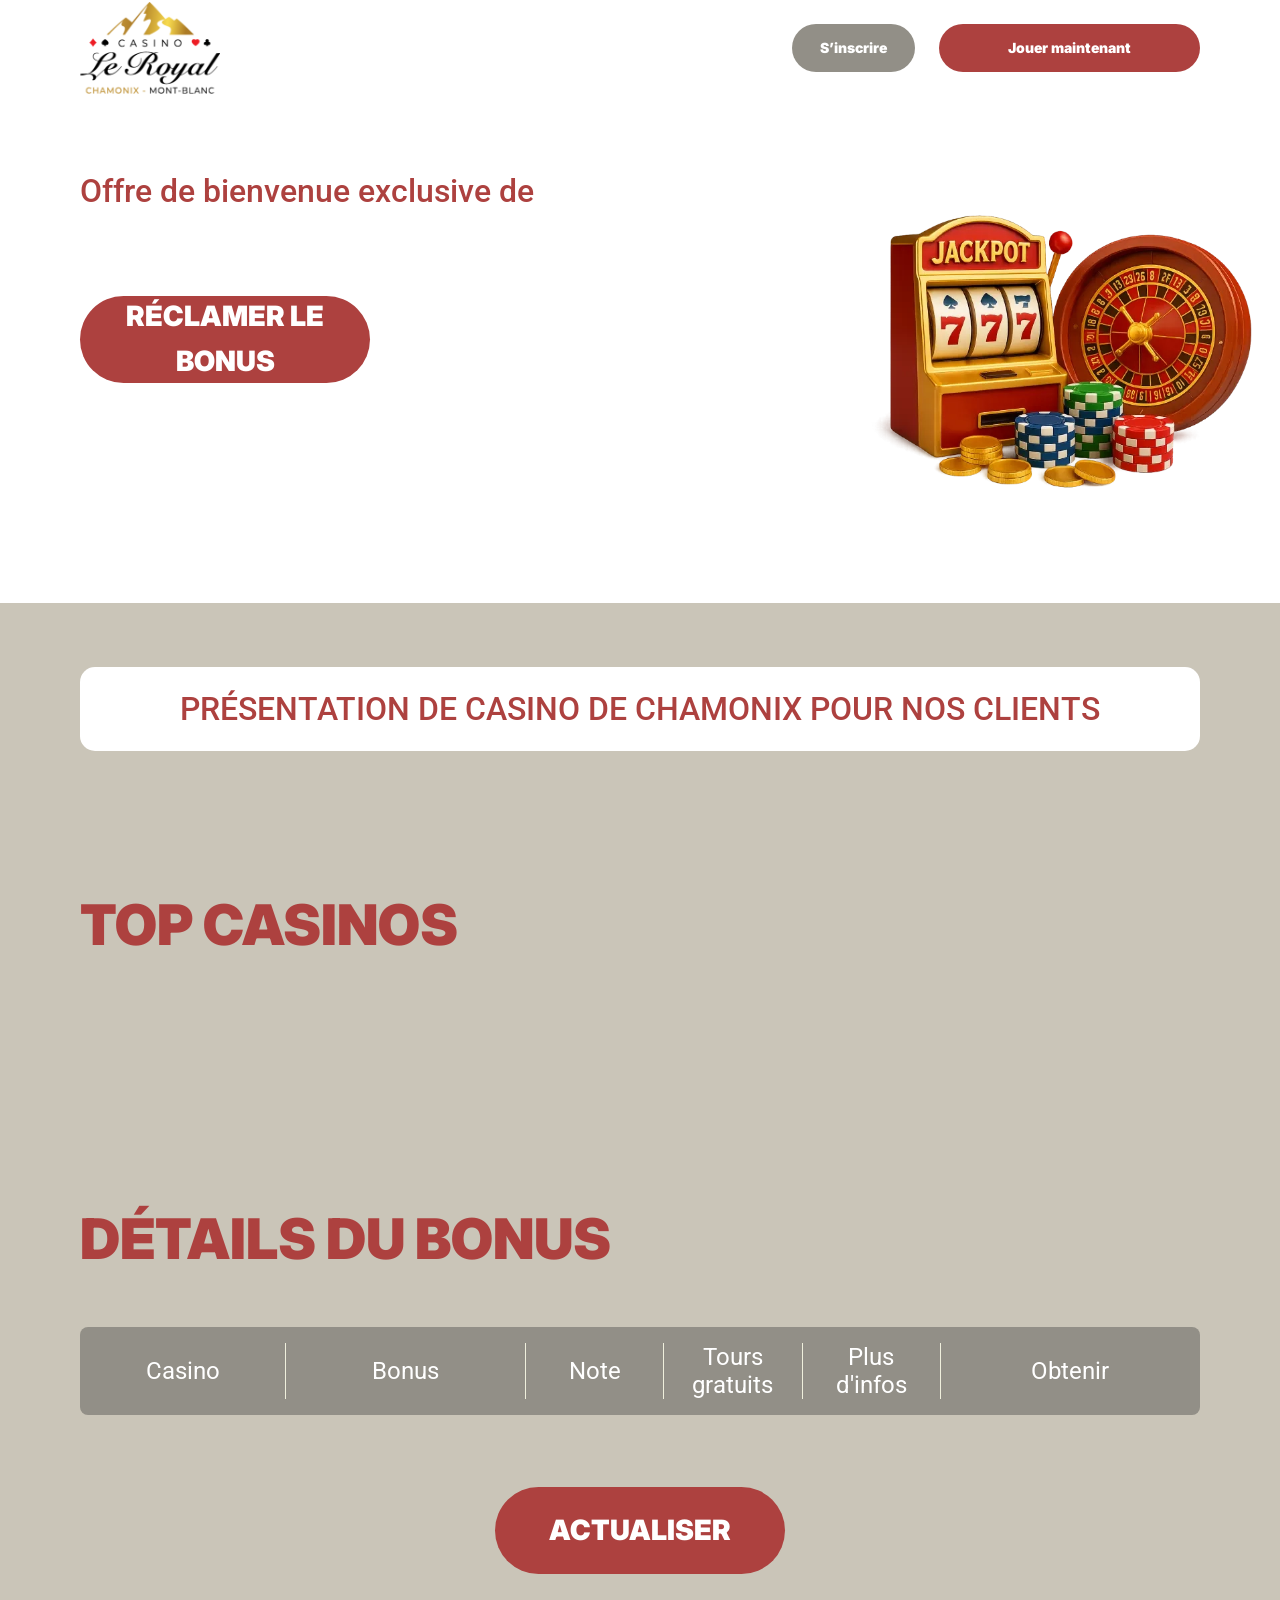
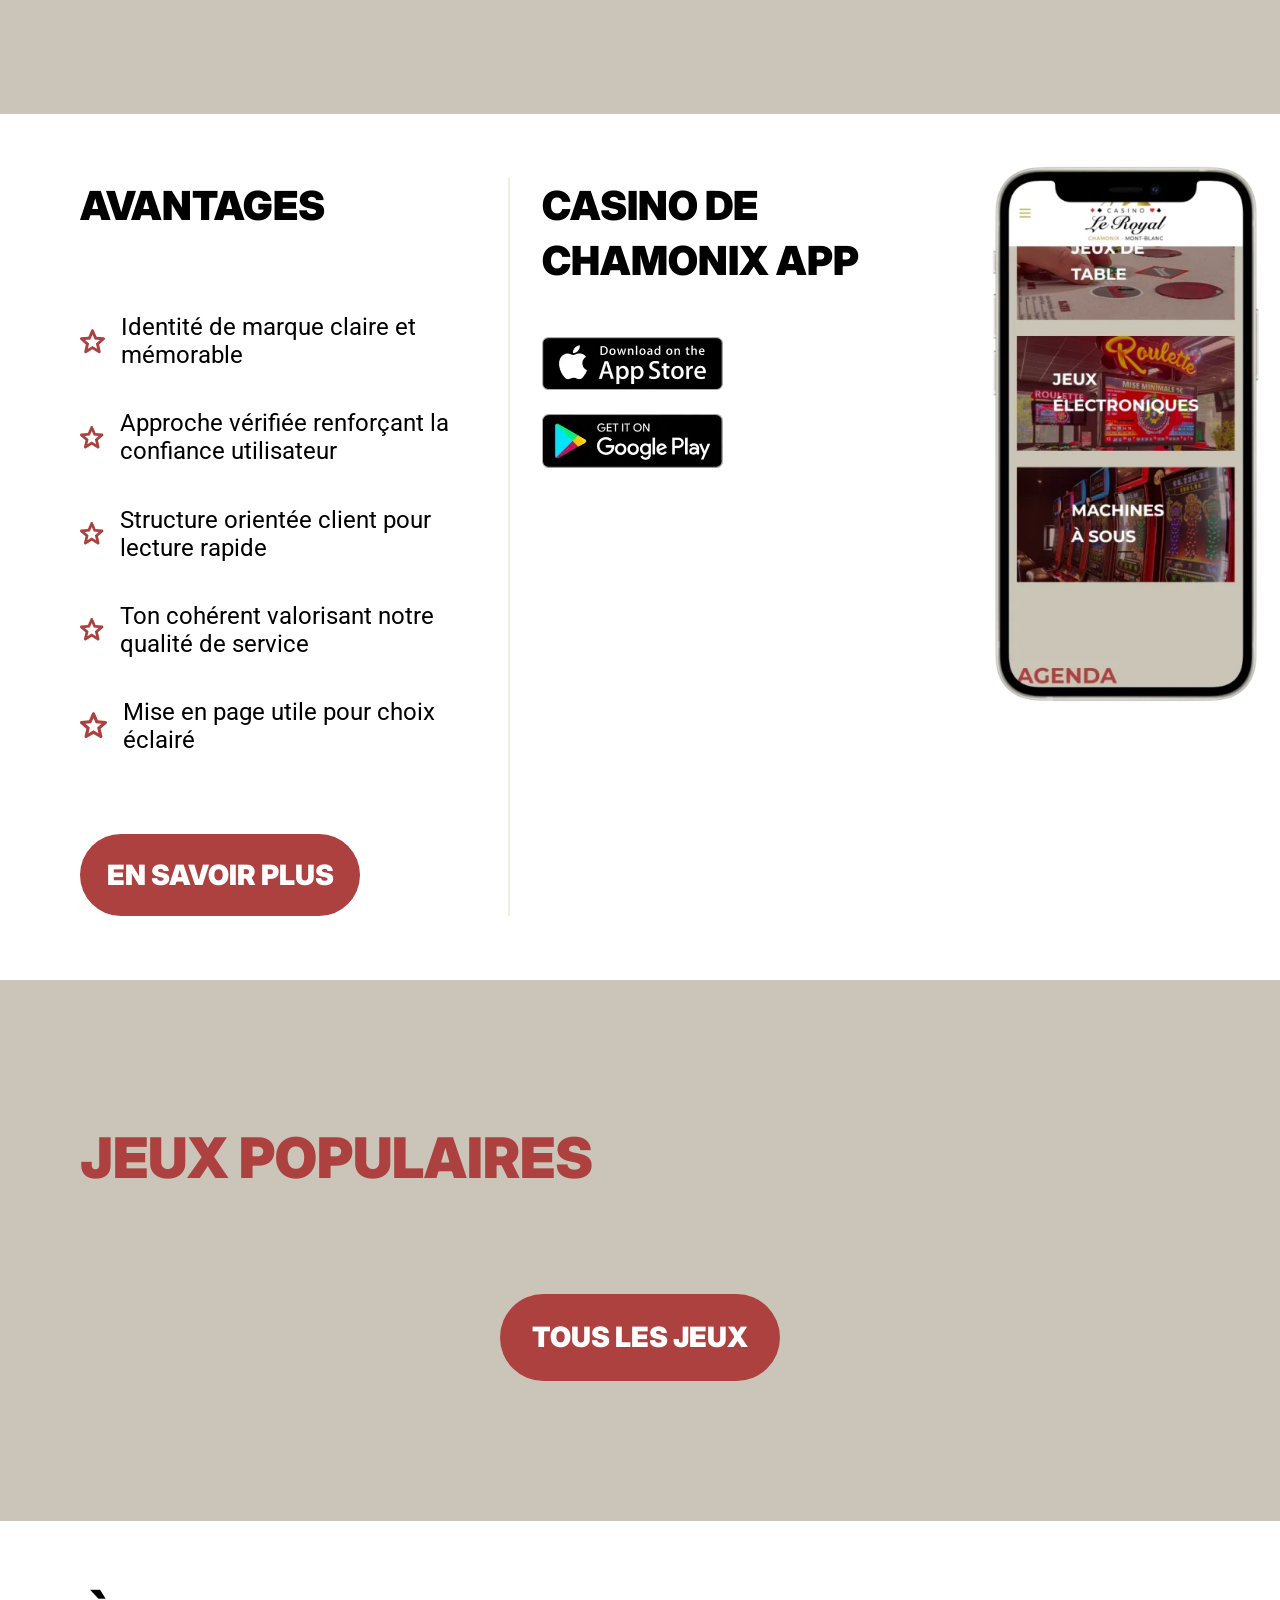
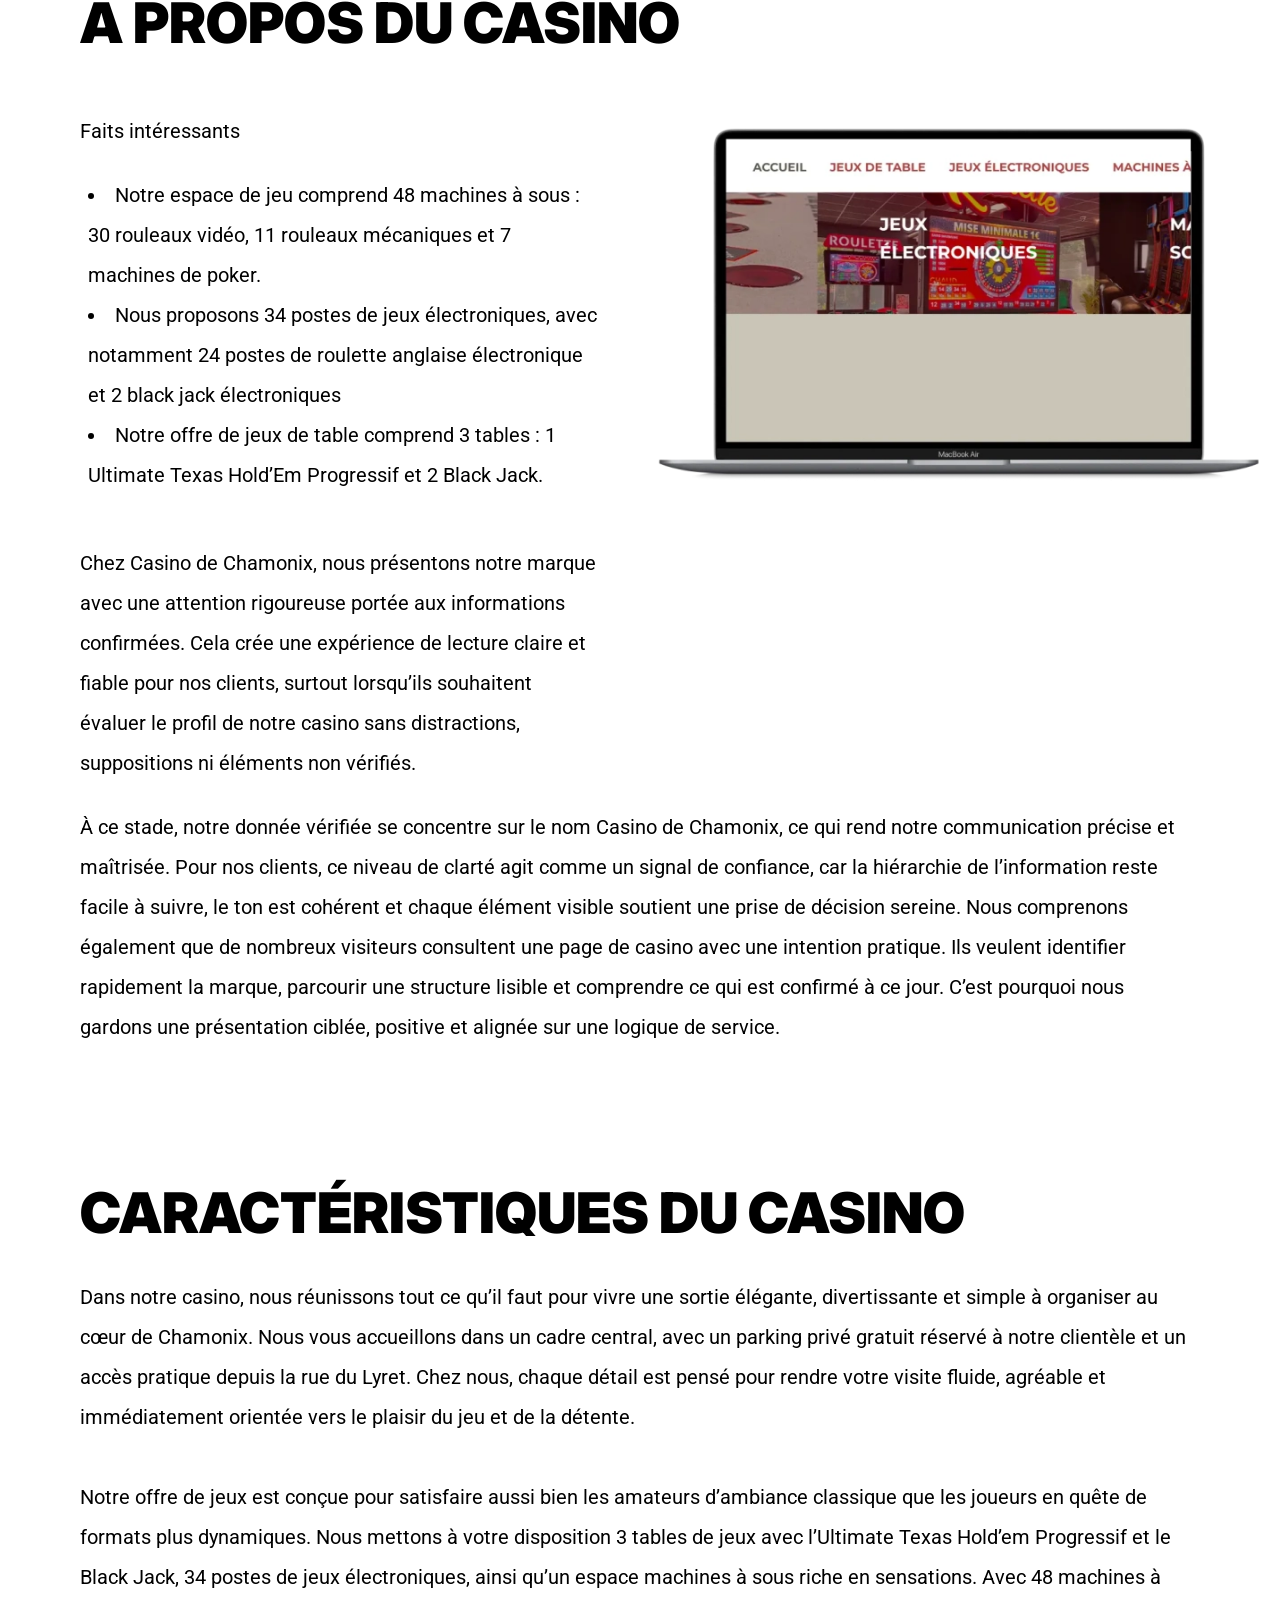
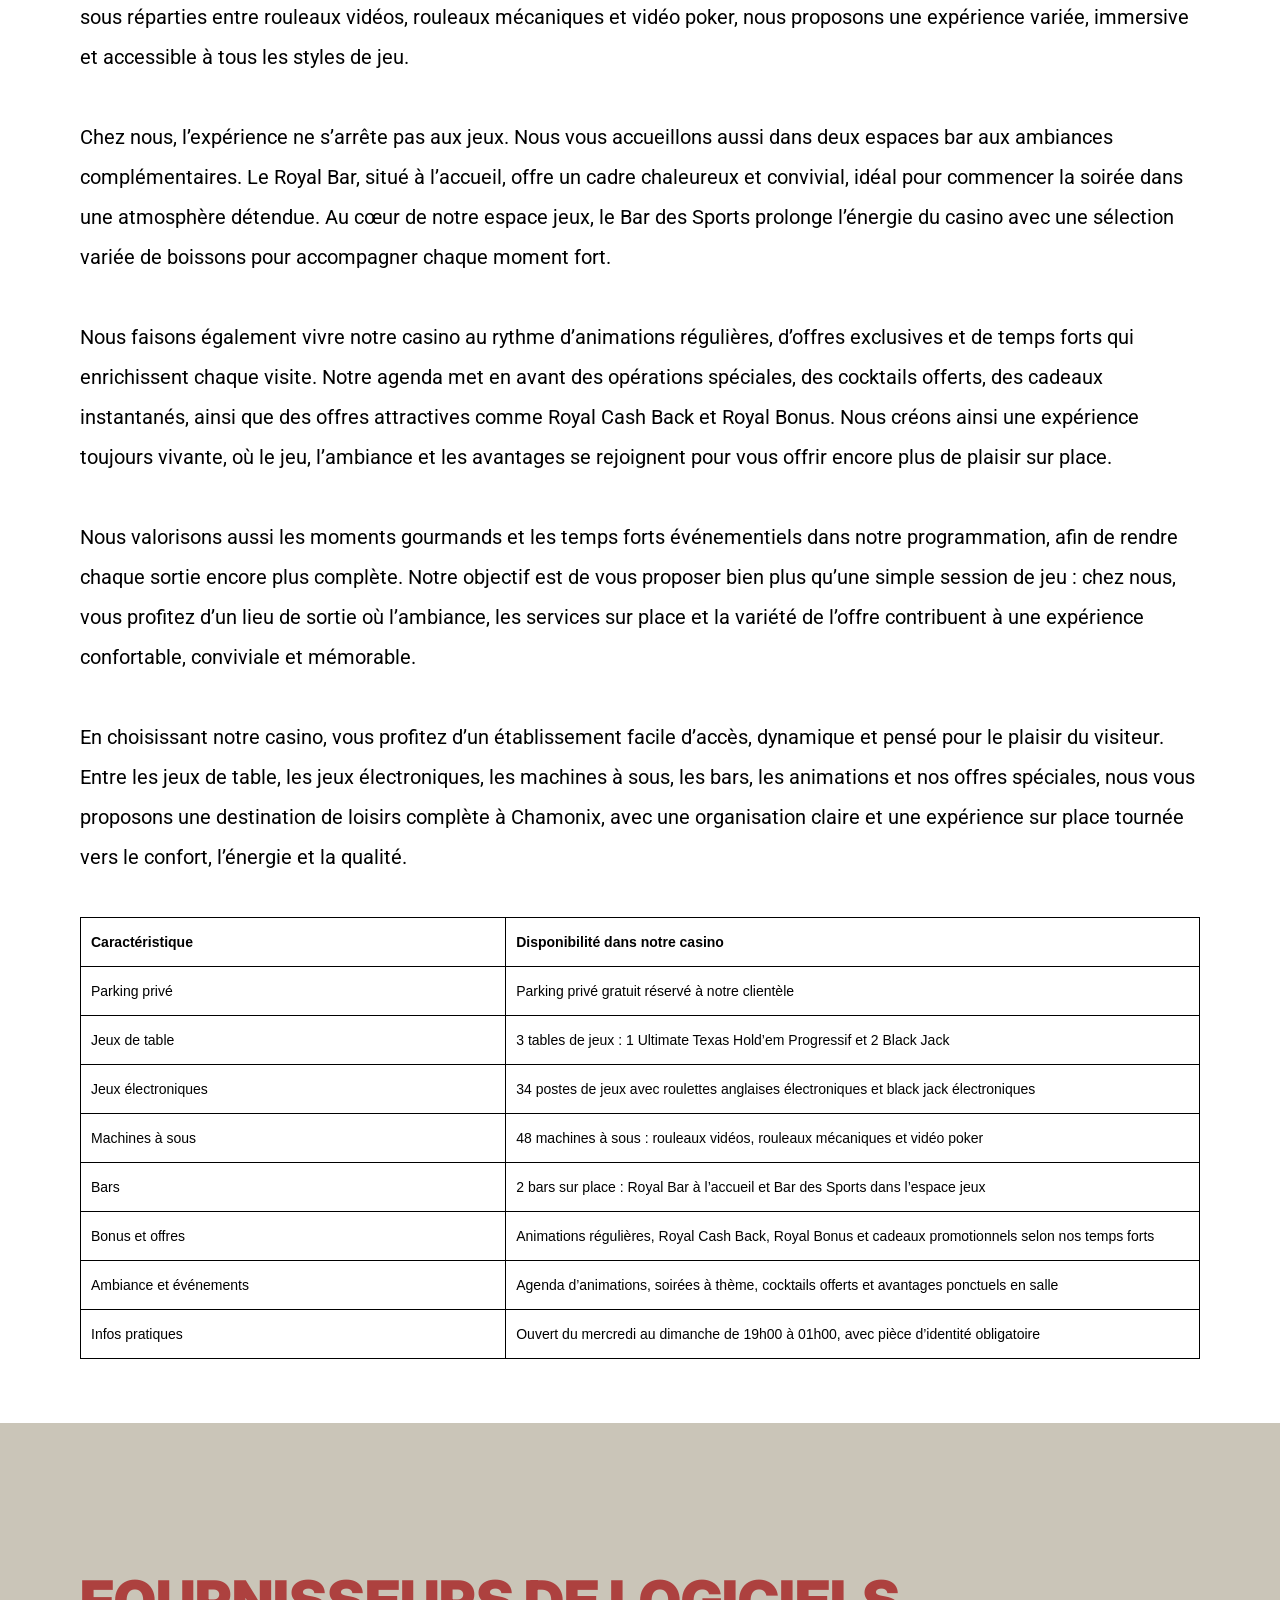
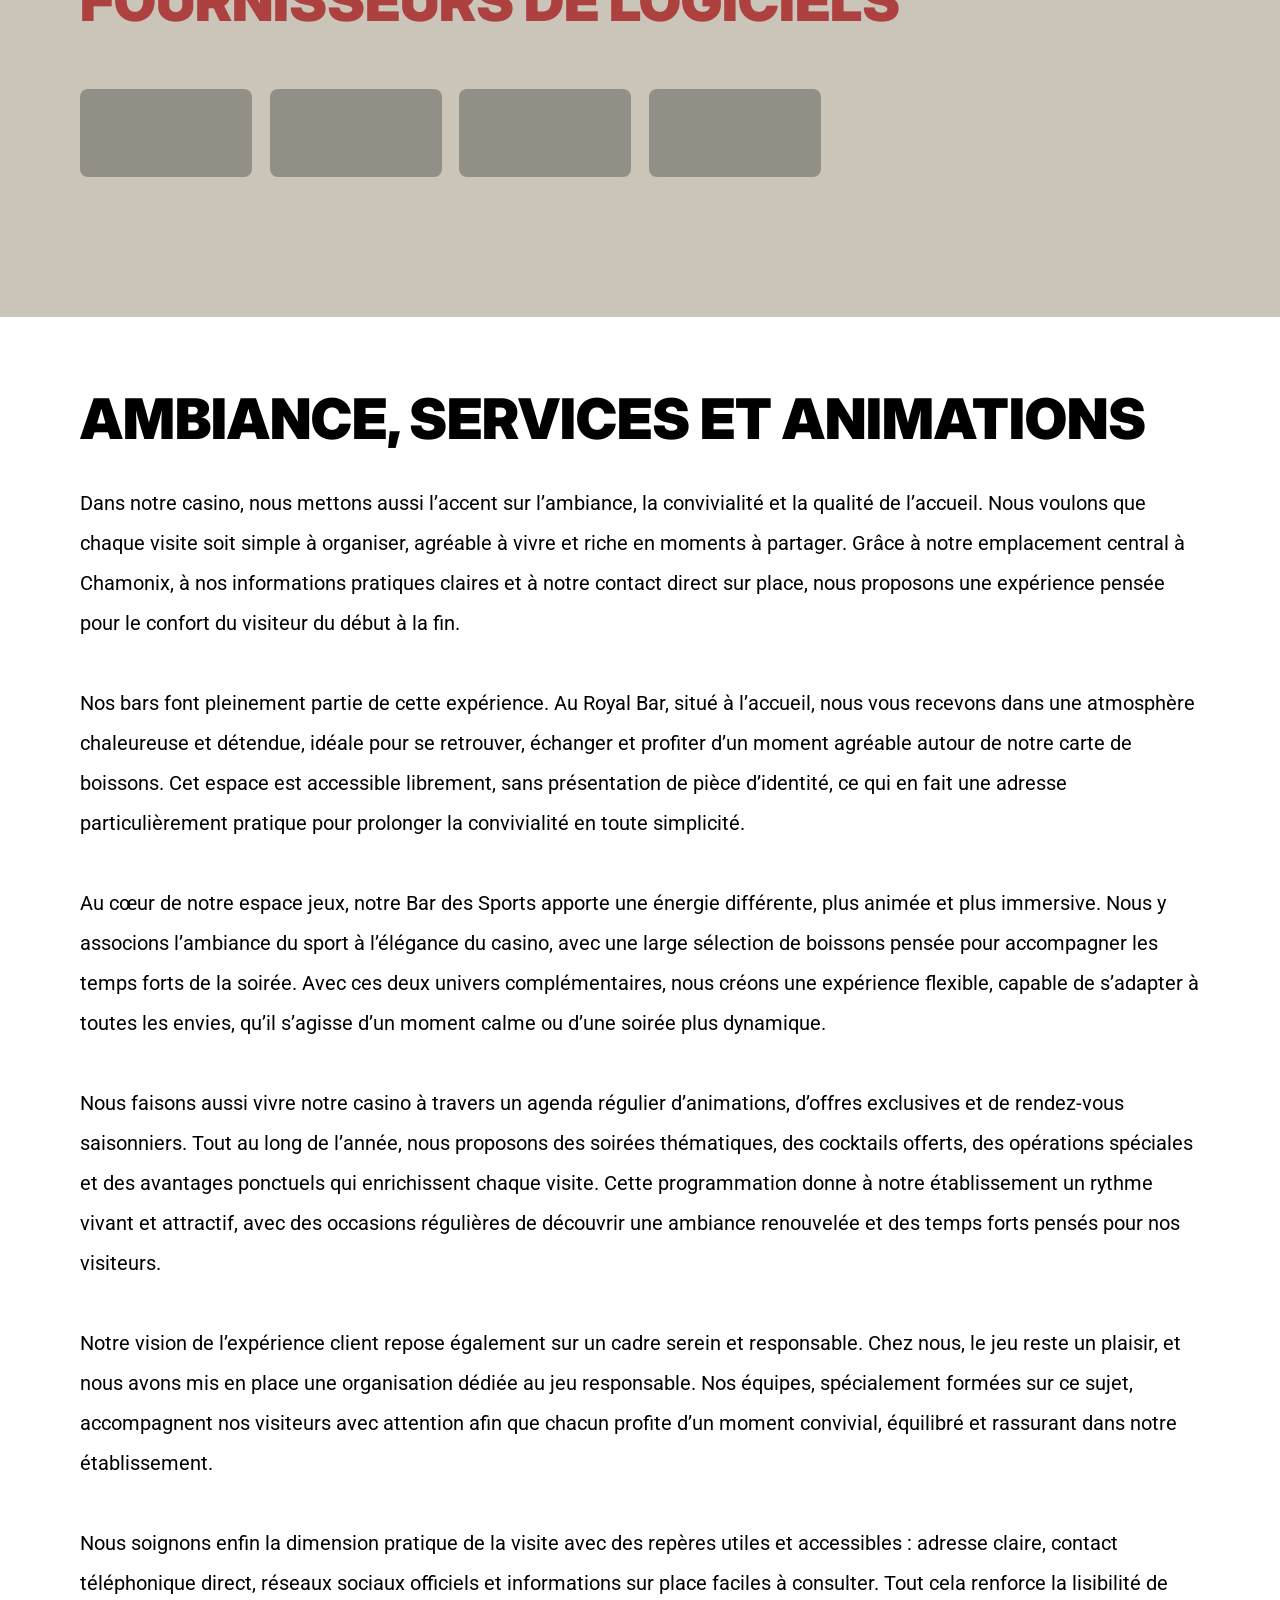
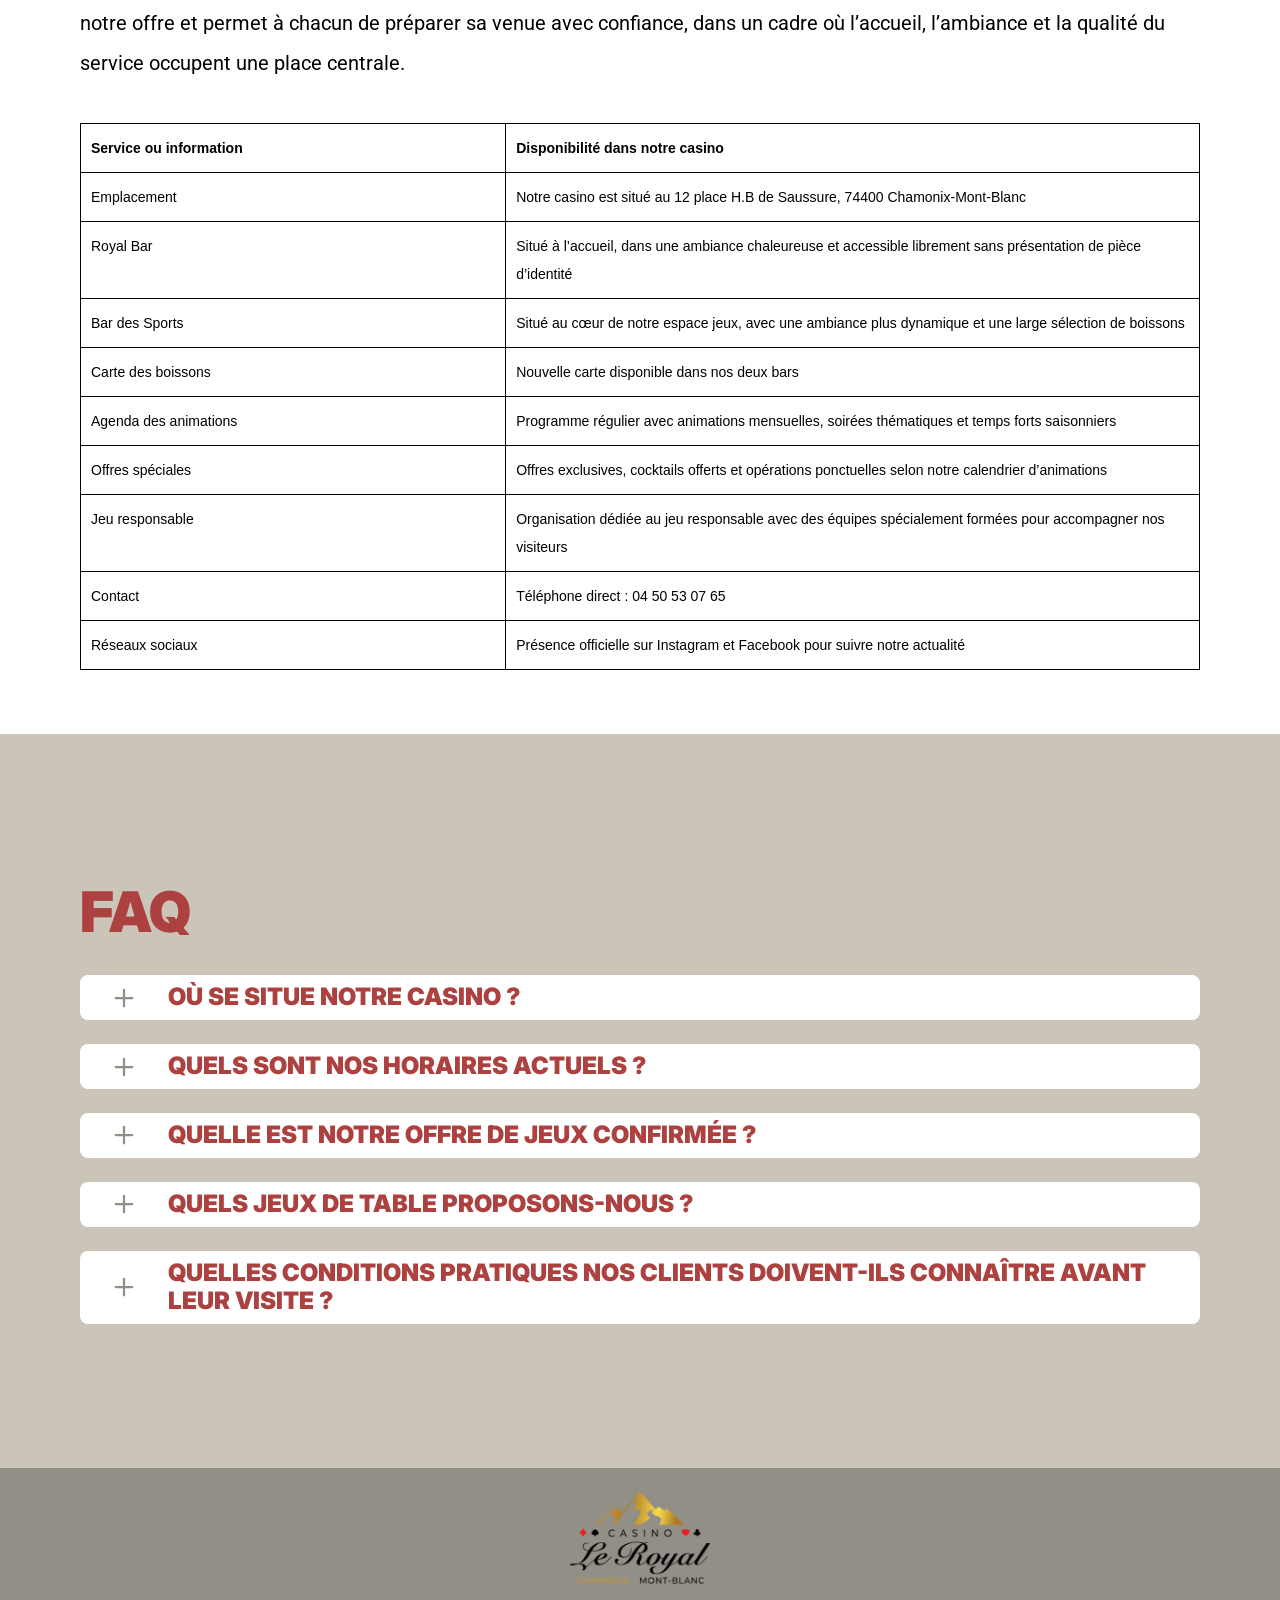
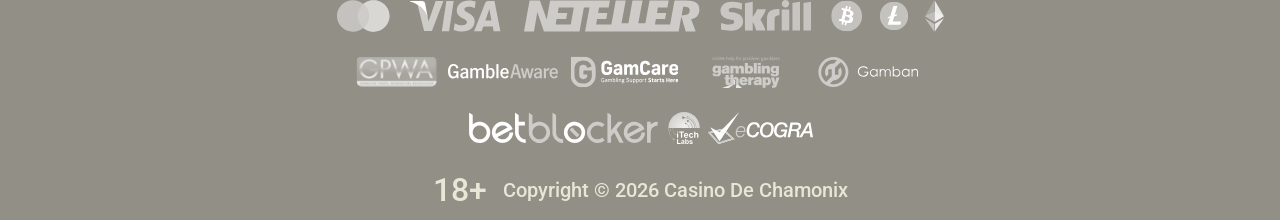
==== commit 51019d80: "Site update" ====
--- a/index.html
+++ b/index.html
@@ -25,7 +25,7 @@
     />
 
     <meta name="viewport" content="width=device-width, initial-scale=1, minimum-scale=1, maximum-scale=2">
-    <link rel="preload" as="image" href="_assets/images/1776851815-logo.svg" fetchpriority="high">
+    <link rel="preload" as="image" href="_assets/images/1776856814-logo-finich.svg" fetchpriority="high">
     <link rel="stylesheet" href="./normalize.css">
     <link rel="stylesheet" href="./index.css">
     <meta name="theme-color" content="">
@@ -148,7 +148,7 @@
     <header class="header" id="top">
         <div class="headerBlock">
             <div class="headerLogoContainer"><a href="https://casino-de-chamonix.com" aria-label="Main page"><img class="header__logo logo"
-                                                                                                     src="_assets/images/1776851815-logo.svg" alt="Casino De Chamonix" /></a></div>
+                                                                                                     src="_assets/images/1776856814-logo-finich.svg" alt="Casino De Chamonix" /></a></div>
             <ul class="nav__list">
                 <li class="nav__item"><a class="nav__link" target="_blank" href="casino.html?id=example-offer-id"
                                          aria-label="S’inscrire" id="navSignUp"> S’inscrire </a></li>
@@ -659,7 +659,7 @@
     <div class="footerContainer">
         <div class="footerTop">
             <div class="footerLogoContainer"><a href="https://casino-de-chamonix.com" aria-label="Main page"><img class="footer__logo"
-                                                                                                     src="_assets/images/1776851838-logo.svg" alt="" width="140"
+                                                                                                     src="_assets/images/1776856822-logo-finich.svg" alt="" width="140"
                                                                                                      height="48" /></a></div>
             <div class="footerPay">
                 <div class="payBlock"><img class="payElementGrey"
